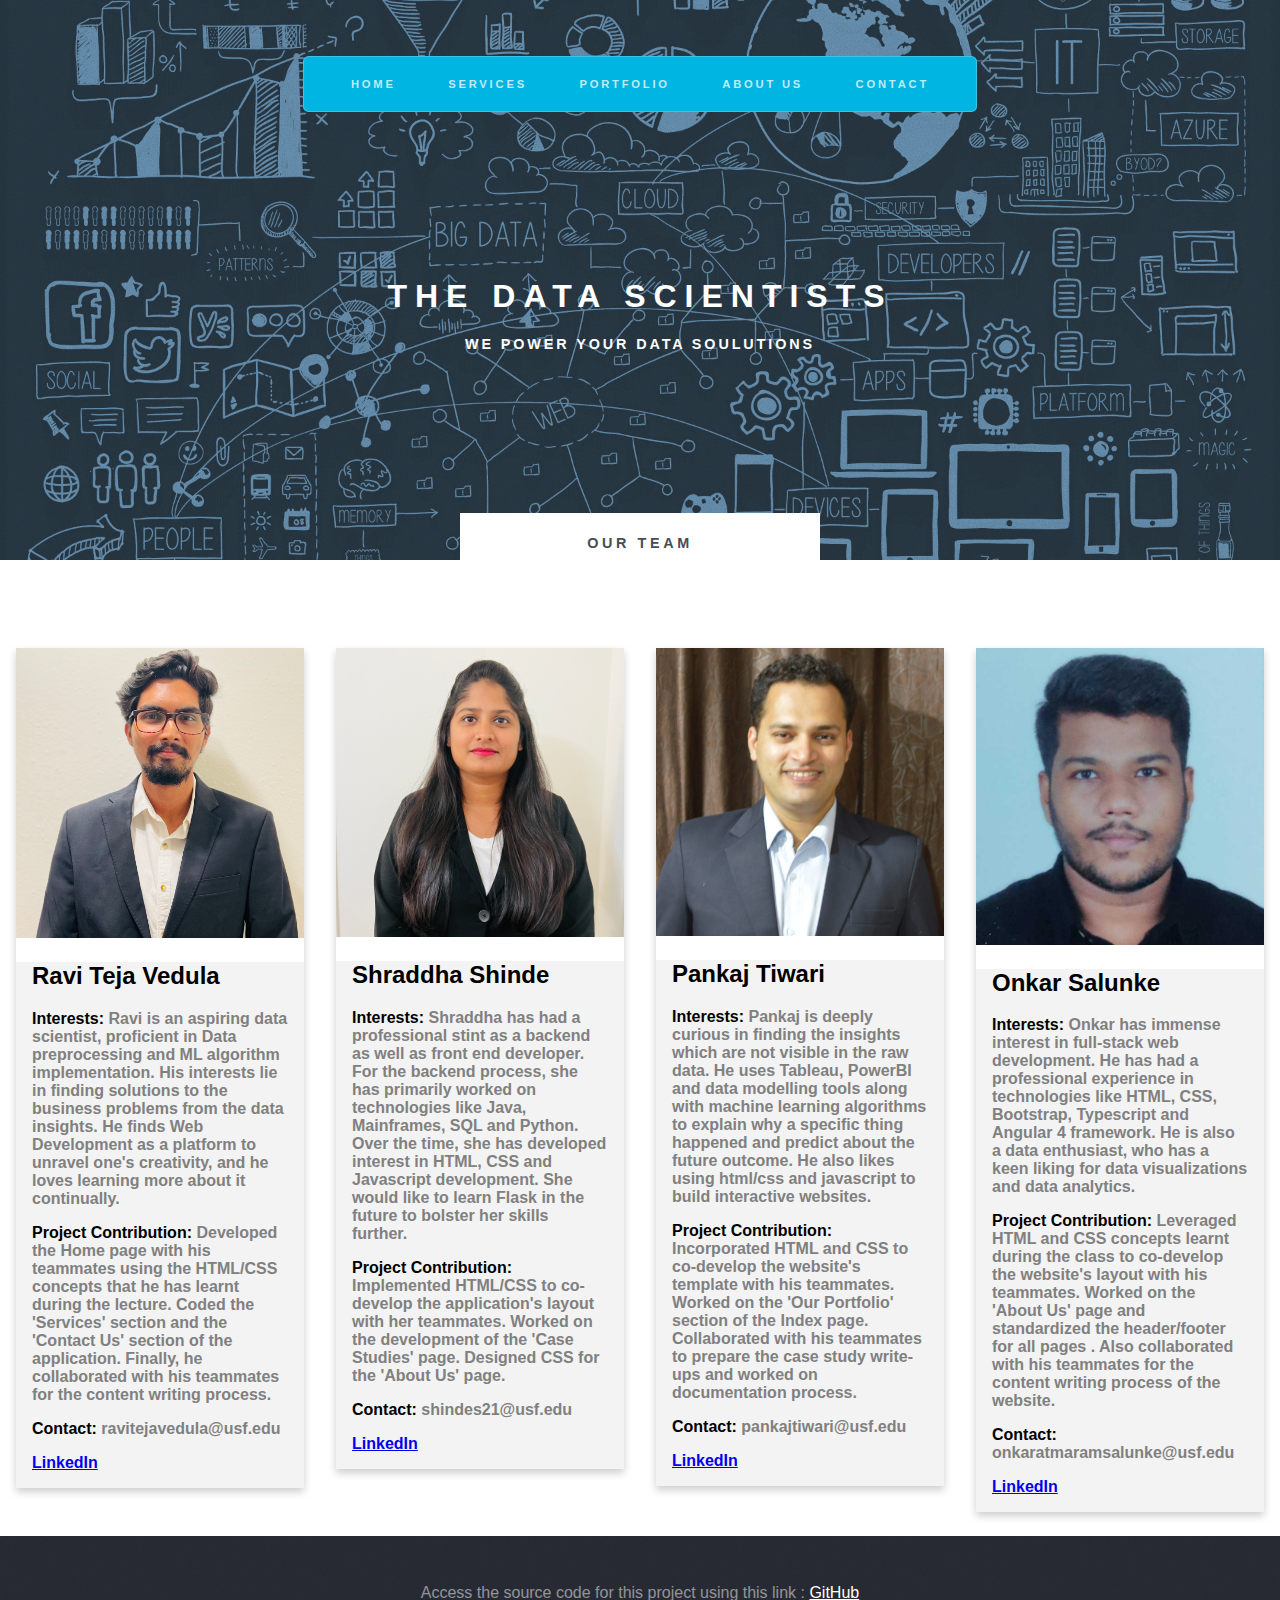
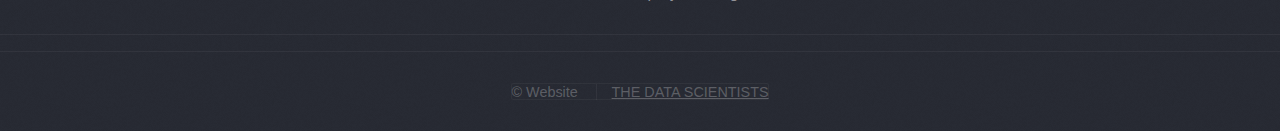
==== Website/aboutus.html @ 98334bdc "Latest Commit" ====
<!DOCTYPE html>
<html>

<head>
  <meta name="viewport" content="width=device-width, initial-scale=1">
  <link rel="stylesheet" href="css/aboutus.css">
</head>

<body>

  <!-- Header -->
  <section id="header" class="wrapper">

    <!-- Logo -->
    <div id="logo">
      <h1>THE DATA SCIENTISTS</h1>
      <p>WE POWER YOUR DATA SOULUTIONS</p>
    </div>

    <!-- Nav -->
    <nav id="nav">
      <ul>
        <li class="current"><a href="index.html">Home</a></li>
        <li><a href="index.html#main">Services</a></li>
        <li><a href="portfolio.html">Portfolio</a></li>
        <li><a href="aboutus.html">About Us</a></li>
        <li><a href="index.html#footer">Contact</a></li>
      </ul>
    </nav>

  </section>

  <div id="main" class="wrapper style2">
    <div class="title">Our Team</div>
  </div>
  
  
  <div class="row">
    <div class="column">
      <div class="card">
        <img src="images/Ravi.jpg" alt="Ravi" style="width:100%">
        <div class="container">
          <h2>Ravi Teja Vedula</h2>
          <p class="title"> <b style="color: black;">Interests:</b> Ravi is an aspiring data scientist, proficient in Data preprocessing and ML algorithm implementation. His interests lie in finding solutions to the business problems from the data insights. He finds Web Development as a platform to unravel one's creativity, and he loves learning more about it continually.</p>
          <p class="title"><b style="color: black;">Project Contribution:</b> Developed the Home page with his teammates using the HTML/CSS concepts that he has learnt during the lecture. Coded the 'Services' section and the 'Contact Us' section of the application. Finally, he collaborated with his teammates for the content writing process.</p>
          <p class="title"><b style="color: black;">Contact:</b> ravitejavedula@usf.edu</p>
          <p class="title"> <a href="https://www.linkedin.com/in/ravi-teja-062655113/">LinkedIn</a></p>
        </div>
      </div>
    </div>

    <div class="column">
      <div class="card">
        <img src="images/shraddha.jpg" alt="Shraddha" style="width:100%">
        <div class="container">
          <h2>Shraddha Shinde</h2>
          <p class="title"> <b style="color: black;">Interests:</b> Shraddha has had a professional stint as a backend as well as front end developer. For the backend process, she has primarily worked on technologies like Java, Mainframes, SQL and Python. Over the time, she has developed interest in HTML, CSS and Javascript development. She would like to learn Flask in the future to bolster her skills further. </p>
          <p class="title"><b style="color: black;">Project Contribution:</b> Implemented HTML/CSS to co-develop the application's layout with her teammates. Worked on the development of the 'Case Studies' page. Designed CSS for the 'About Us' page.</p>
          <p class="title"><b style="color: black;">Contact:</b> shindes21@usf.edu</p>
          <p class="title"> <a href="https://www.linkedin.com/in/shraddha4795/">LinkedIn</a></p>

        </div>
      </div>
    </div>

    <div class="column">
      <div class="card">
        <img src="images/pankaj.jpeg" alt="John" style="width:100%">
        <div class="container">
          <h2>Pankaj Tiwari</h2>
          <p class="title"> <b style="color: black;">Interests:</b> Pankaj is deeply curious in finding the insights which are not visible in the raw data. He uses Tableau, PowerBI and data modelling tools along with machine learning algorithms to explain why a specific thing happened and predict about the future outcome. He also likes using html/css and javascript to build interactive websites. </p>
          <p class="title"><b style="color: black;">Project Contribution:</b> Incorporated HTML and CSS to co-develop the website's template with his teammates. Worked on the 'Our Portfolio' section of the Index page. Collaborated with his teammates to prepare the case study write-ups and worked on documentation process.</p>
          <p class="title"><b style="color: black;">Contact:</b> pankajtiwari@usf.edu</p>
          <p class="title"> <a href="https://www.linkedin.com/in/pkjtiwari/">LinkedIn</a></p>

        </div>
      </div>
    </div>
    <div class="column">
      <div class="card">
        <img src="images/onkarsal.jpg" alt="Onkar" style="width:100%">
        <div class="container">
          <h2>Onkar Salunke</h2>
          <p class="title"> <b style="color: black;">Interests:</b> Onkar has immense interest in full-stack web
            development. He has had a professional experience in technologies like HTML, CSS, Bootstrap, Typescript and
            Angular 4 framework. He is also a data enthusiast, who has a keen liking for data visualizations and data
            analytics. </p>
          <p class="title"><b style="color: black;">Project Contribution:</b> Leveraged HTML and CSS concepts learnt
            during the class to co-develop the website's layout with his teammates. Worked on the 'About Us'
            page and standardized the header/footer for all pages . Also collaborated with his teammates for the content writing process of the
            website.</p>
          <p class="title"><b style="color: black;">Contact:</b> onkaratmaramsalunke@usf.edu</p>
          <p class="title"> <a href="https://www.linkedin.com/in/onkar-salunke-a4aba621b/">LinkedIn</a></p>

        </div>
      </div>
    </div>
  </div>

  <!-- Footer -->
  <section id="footer" class="wrapper">


    <header class="style1">
      <p style="text-align:center ;">
        Access the source code for this project using this link : <a href="https://github.com/Ravi007Teja/DIS_Website">GitHub</a>
      </p>
    </header>

    <div id="copyright">
      <ul>
        <li>&copy; Website</li>
        <li><a href="index.html">THE DATA SCIENTISTS</a></li>
      </ul>
    </div>
    </div>
  </section>

</body>

</html>
---- Website/css/aboutus.css ----
body {
  font-family: Arial, Helvetica, sans-serif;
  margin: 0;
}

html {
  box-sizing: border-box;
}

*, *:before, *:after {
  box-sizing: inherit;
}

.column {
  float: left;
  width: 25%;
  margin-bottom: 16px;
  padding: 0 8px;
}

.card {
  box-shadow: 0 4px 8px 0 rgba(0, 0, 0, 0.2);
  margin: 8px;
}

.about-section {
  padding: 50px;
  text-align: center;
  background-color: #00B5E2;
  color: white;
}

.container {
  padding: 0 16px;
  background-color: #f3f3f3;
}

.container::after, .row::after {
  content: "";
  clear: both;
  display: table;
}

.title {
  color: grey;
  font-weight: bold;
 text-justify: distribute;
}

.button {
  border: none;
  outline: 0;
  display: inline-block;
  padding: 8px;
  background: #00B5E2 url("images/overlay.png");
  color: #fff;
  text-align: center;
  cursor: pointer;
  width: 100%;
}

.button:hover {
  background-color: #555;
}

@media screen and (max-width: 650px) {
  .column {
    width: 100%;
    display: block;
  }
}

/* Header */

#header {
  display: -moz-flex;
  display: -webkit-flex;
  display: -ms-flex;
  display: flex;
  -moz-align-items: center;
  -webkit-align-items: center;
  -ms-align-items: center;
  align-items: center;
  -moz-justify-content: center;
  -webkit-justify-content: center;
  -ms-justify-content: center;
  justify-content: center;
  position: relative;
  height: 35em;
  background: url("../images/banner.jpg") center center;
  background-size: cover;
  padding: 0;
}

#header:before {
  content: '';
  position: absolute;
  top: 0;
  left: 0;
  width: 100%;
  height: 100%;
  background: url("images/overlay.png");
}

.homepage #header {
  height: 35em;
}

/* Nav */

#nav {
  position: absolute;
  display: block;
  top: 2.5em;
  left: 0;
  width: 100%;
  text-align: center;
  
  
}

#nav>ul {
  display: inline-block;
  border-radius: 0.35em;
  box-shadow: inset 0px 0px 1px 1px rgba(255, 255, 255, 0.25);
  padding: 0 1.5em 0 1.5em;
  background-color: #00B5E2;
}

#nav>ul>li {
  display: inline-block;
  text-align: center;
  padding: 0 1.5em 0 1.5em;
  font-weight: bold;

}

#nav>ul>li>ul {
  display: none;
}

#nav>ul>li>a,
#nav>ul>li>span {
  display: block;
  color: #eee;
  color: rgba(255, 255, 255, 0.75);
  text-transform: uppercase;
  text-decoration: none;
  font-size: 0.7em;
  letter-spacing: 0.25em;
  height: 5em;
  line-height: 5em;
  -moz-transition: all .25s ease-in-out;
  -webkit-transition: all .25s ease-in-out;
  -o-transition: all .25s ease-in-out;
  -ms-transition: all .25s ease-in-out;
  transition: all .25s ease-in-out;
  outline: 0;
}

#nav>ul>li:hover>a {
  color: #fff;
}

#nav>ul>li.active>a,
#nav>ul>li.active>span {
  color: #fff;
}

/* Logo */

#logo {
  width: 100%;
  text-align: center;
  position: relative;
  top: 1.5em;
}

#logo h1 {
  font-weight: 900;
  text-transform: uppercase;
  color: #fff;
  font-size: 2em;
  letter-spacing: 0.25em;
}

#logo p {
  color: #fff;
  font-weight: bold;
  /*color: rgba(255, 255, 255, 0.5);*/
  text-transform: uppercase;
  margin: 1.25em 0 0 0;
  display: block;
  letter-spacing: 0.2em;
  font-size: 0.9em;
}

/* Wrapper */

.wrapper {
  position: relative;
  padding: 2em 0 3em 0;
}

.wrapper .title {
  position: absolute;
  top: 0;
  left: 50%;
  text-align: center;
  text-transform: uppercase;
  display: block;
  font-weight: 700;
  letter-spacing: 0.25em;
  font-size: 0.9em;
  width: 25em;
  height: 3.25em;
  top: -3.25em;
  line-height: 3.25em;
  margin-bottom: -3.25em;
  margin-left: -12.5em;
  padding-top: 0.5em;
}



.wrapper.style1 {
  background: #00B5E2 url("images/overlay.png");
  color: #eee;
  color: rgba(255, 255, 255, 0.75);
}

.wrapper.style1 .title {
  background: #00B5E2 url("images/overlay.png");
  color: #fff;
}

.wrapper.style1 h1,
.wrapper.style1 h2,
.wrapper.style1 h3,
.wrapper.style1 h4,
.wrapper.style1 h5,
.wrapper.style1 h6,
.wrapper.style1 strong,
.wrapper.style1 b,
.wrapper.style1 a {
  color: #fff;
}

.wrapper.style2 {
  background: #fff;
}

.wrapper.style2 .title {
  background: #fff;
  color: #484d55;
}

.wrapper.style3 {
  background: #f3f3f3 url("images/overlay.png");
}

.wrapper.style3 .title {
  background: #f3f3f3 url("images/overlay.png");
  color: #484d55;
}

.wrapper.style3 .image {
  border: solid 10px #fff;
}

/* Page Wrapper */

#page-wrapper>section {
  margin-bottom: 0;
}

  /* Nav */

  #page-wrapper {
    -moz-backface-visibility: hidden;
    -webkit-backface-visibility: hidden;
    -ms-backface-visibility: hidden;
    backface-visibility: hidden;
    -moz-transition: -moz-transform 0.5s ease;
    -webkit-transition: -webkit-transform 0.5s ease;
    -ms-transition: -ms-transform 0.5s ease;
    transition: transform 0.5s ease;
    padding-bottom: 1px;
  }

  #titleBar {
    -moz-backface-visibility: hidden;
    -webkit-backface-visibility: hidden;
    -ms-backface-visibility: hidden;
    backface-visibility: hidden;
    -moz-transition: -moz-transform 0.5s ease;
    -webkit-transition: -webkit-transform 0.5s ease;
    -ms-transition: -ms-transform 0.5s ease;
    transition: transform 0.5s ease;
    display: block;
    height: 44px;
    left: 0;
    position: fixed;
    top: 0;
    width: 100%;
    z-index: 10001;
    background: none;
  }

  #titleBar .title {
    display: none;
  }

  #titleBar .toggle {
    text-decoration: none;
    position: absolute;
    top: 0;
    left: 0;
    width: 60px;
    height: 44px;
  }

  #titleBar .toggle:before {
    -moz-osx-font-smoothing: grayscale;
    -webkit-font-smoothing: antialiased;
    display: inline-block;
    font-style: normal;
    font-variant: normal;
    text-rendering: auto;
    line-height: 1;
    text-transform: none !important;
    font-family: 'Font Awesome 5 Free';
    font-weight: 900;
  }

  #titleBar .toggle:before {
    -moz-transition: all .15s ease-in-out;
    -webkit-transition: all .15s ease-in-out;
    -ms-transition: all .15s ease-in-out;
    transition: all .15s ease-in-out;
    text-decoration: none;
    content: '\f0c9';
    font-size: 14px;
    position: absolute;
    top: 6px;
    left: 6px;
    display: block;
    width: 54px;
    height: 38px;
    line-height: 38px;
    text-align: center;
    color: rgba(255, 255, 255, 0.75);
    background-color: rgba(92, 95, 103, 0.5);
    border-radius: 0.25em;
  }

  #titleBar .toggle:active:before {
    background-color: rgba(92, 95, 103, 0.75);
  }

  #navPanel {
    -moz-backface-visibility: hidden;
    -webkit-backface-visibility: hidden;
    -ms-backface-visibility: hidden;
    backface-visibility: hidden;
    -moz-transform: translateX(-275px);
    -webkit-transform: translateX(-275px);
    -ms-transform: translateX(-275px);
    transform: translateX(-275px);
    -moz-transition: -moz-transform 0.5s ease;
    -webkit-transition: -webkit-transform 0.5s ease;
    -ms-transition: -ms-transform 0.5s ease;
    transition: transform 0.5s ease;
    display: block;
    height: 100%;
    left: 0;
    overflow-y: auto;
    position: fixed;
    top: 0;
    width: 275px;
    z-index: 10002;
    background: #242730 url("images/overlay.png");
    box-shadow: inset -3px 0px 4px 0px rgba(0, 0, 0, 0.1);
  }

  #navPanel .link {
    display: block;
    color: rgba(255, 255, 255, 0.5);
    text-transform: uppercase;
    text-decoration: none;
    font-size: 0.85em;
    letter-spacing: 0.15em;
    text-decoration: none;
    height: 44px;
    line-height: 44px;
    border-top: solid 1px rgba(255, 255, 255, 0.05);
    margin: 0 15px 0 15px;
  }

  #navPanel .link:first-child {
    border-top: 0;
  }

  #navPanel .indent-1 {
    display: inline-block;
    width: 1em;
  }

  #navPanel .indent-2 {
    display: inline-block;
    width: 2em;
  }

  #navPanel .indent-3 {
    display: inline-block;
    width: 3em;
  }

  #navPanel .indent-4 {
    display: inline-block;
    width: 4em;
  }

  #navPanel .indent-5 {
    display: inline-block;
    width: 5em;
  }

  #navPanel .depth-0 {
    color: #fff;
  }

  body.navPanel-visible #page-wrapper {
    -moz-transform: translateX(275px);
    -webkit-transform: translateX(275px);
    -ms-transform: translateX(275px);
    transform: translateX(275px);
  }

  body.navPanel-visible #titleBar {
    -moz-transform: translateX(275px);
    -webkit-transform: translateX(275px);
    -ms-transform: translateX(275px);
    transform: translateX(275px);
  }

  body.navPanel-visible #navPanel {
    -moz-transform: translateX(0);
    -webkit-transform: translateX(0);
    -ms-transform: translateX(0);
    transform: translateX(0);
  }


/* Footer */

#footer {
	background: #282b34 url("images/overlay.png");
	color: #eee;
	color: rgba(255, 255, 255, 0.5);
	padding-bottom: 1em;
}

#footer h1,
#footer h2,
#footer h3,
#footer h4,
#footer h5,
#footer h6,
#footer strong,
#footer b,
#footer a {
	color: #fff;
}

#footer hr {
	border-top-color: #333;
	border-top-color: rgba(255, 255, 255, 0.05);
}

#footer form input[type="text"],
#footer form input[type="email"],
#footer form input[type="password"],
#footer form select,
#footer form textarea {
	background: #ccc;
	box-shadow: none;
}

#footer form input[type="text"]:focus,
#footer form input[type="email"]:focus,
#footer form input[type="password"]:focus,
#footer form select:focus,
#footer form textarea:focus {
	background: #fff;
}

#footer input[type="button"],
#footer input[type="submit"],
#footer input[type="reset"],
#footer button,
#footer .button {
	color: #fff;
	box-shadow: inset 0px 0px 2px 0px rgba(255, 255, 255, 0.5);
}

#footer input[type="button"]:hover,
#footer input[type="submit"]:hover,
#footer input[type="reset"]:hover,
#footer button:hover,
#footer .button:hover {
	color: #fff;
	box-shadow: inset 0px 0px 2px 0px rgba(255, 255, 255, 0.65);
}

#footer input[type="button"]:active,
#footer input[type="submit"]:active,
#footer input[type="reset"]:active,
#footer button:active,
#footer .button:active {
	box-shadow: inset 0px 0px 2px 0px rgba(255, 255, 255, 0.75);
}

#footer input[type="button"].style2:active,
#footer input[type="submit"].style2:active,
#footer input[type="reset"].style2:active,
#footer button.style2:active,
#footer .button.style2:active {
	box-shadow: inset 0px 0px 2px 0px rgba(255, 255, 255, 0.75);
}

#footer .title {
	background: #282b34 url("images/overlay.png");
	color: #eee;
}

#footer header.style1 {
	padding-bottom: 1em;
	margin-bottom: 1em;
	border-bottom: solid 1px rgba(255, 255, 255, 0.05);
}

#footer header.style1 h2 {
	color: #fff;
}

#footer header.style1 .p {
	color: inherit;
}

#footer .feature-list {
	max-width: 100%;
}

#footer .feature-list section {
	border-top-color: rgba(255, 255, 255, 0.05);
}

#footer .feature-list h3:before {
	background: #3d4249 url("images/overlay.png");
}

/* Copyright */

#copyright {
	text-align: center;
	padding-top: 1em;
	margin-top: 1em;
	border-top: solid 1px rgba(255, 255, 255, 0.05);
}

#copyright ul {
	display: inline-block;
	border-radius: 0.15em;
	box-shadow: inset 0px 0px 1px 1px rgba(255, 255, 255, 0.05);
	color: #aaa;
	color: rgba(255, 255, 255, 0.25);
	padding: 0.05em;
	font-size: 0.9em;
}

#copyright ul li {
	display: inline-block;
	margin-left: 1em;
	padding-left: 1em;
	border-left: solid 1px #333;
	border-left-color: rgba(255, 255, 255, 0.05);
}

#copyright ul li:first-child {
	border-left: 0;
	margin-left: 0;
	padding-left: 0;
}

#copyright a {
	color: inherit;
}

#copyright a:hover {
	color: #fff;
}
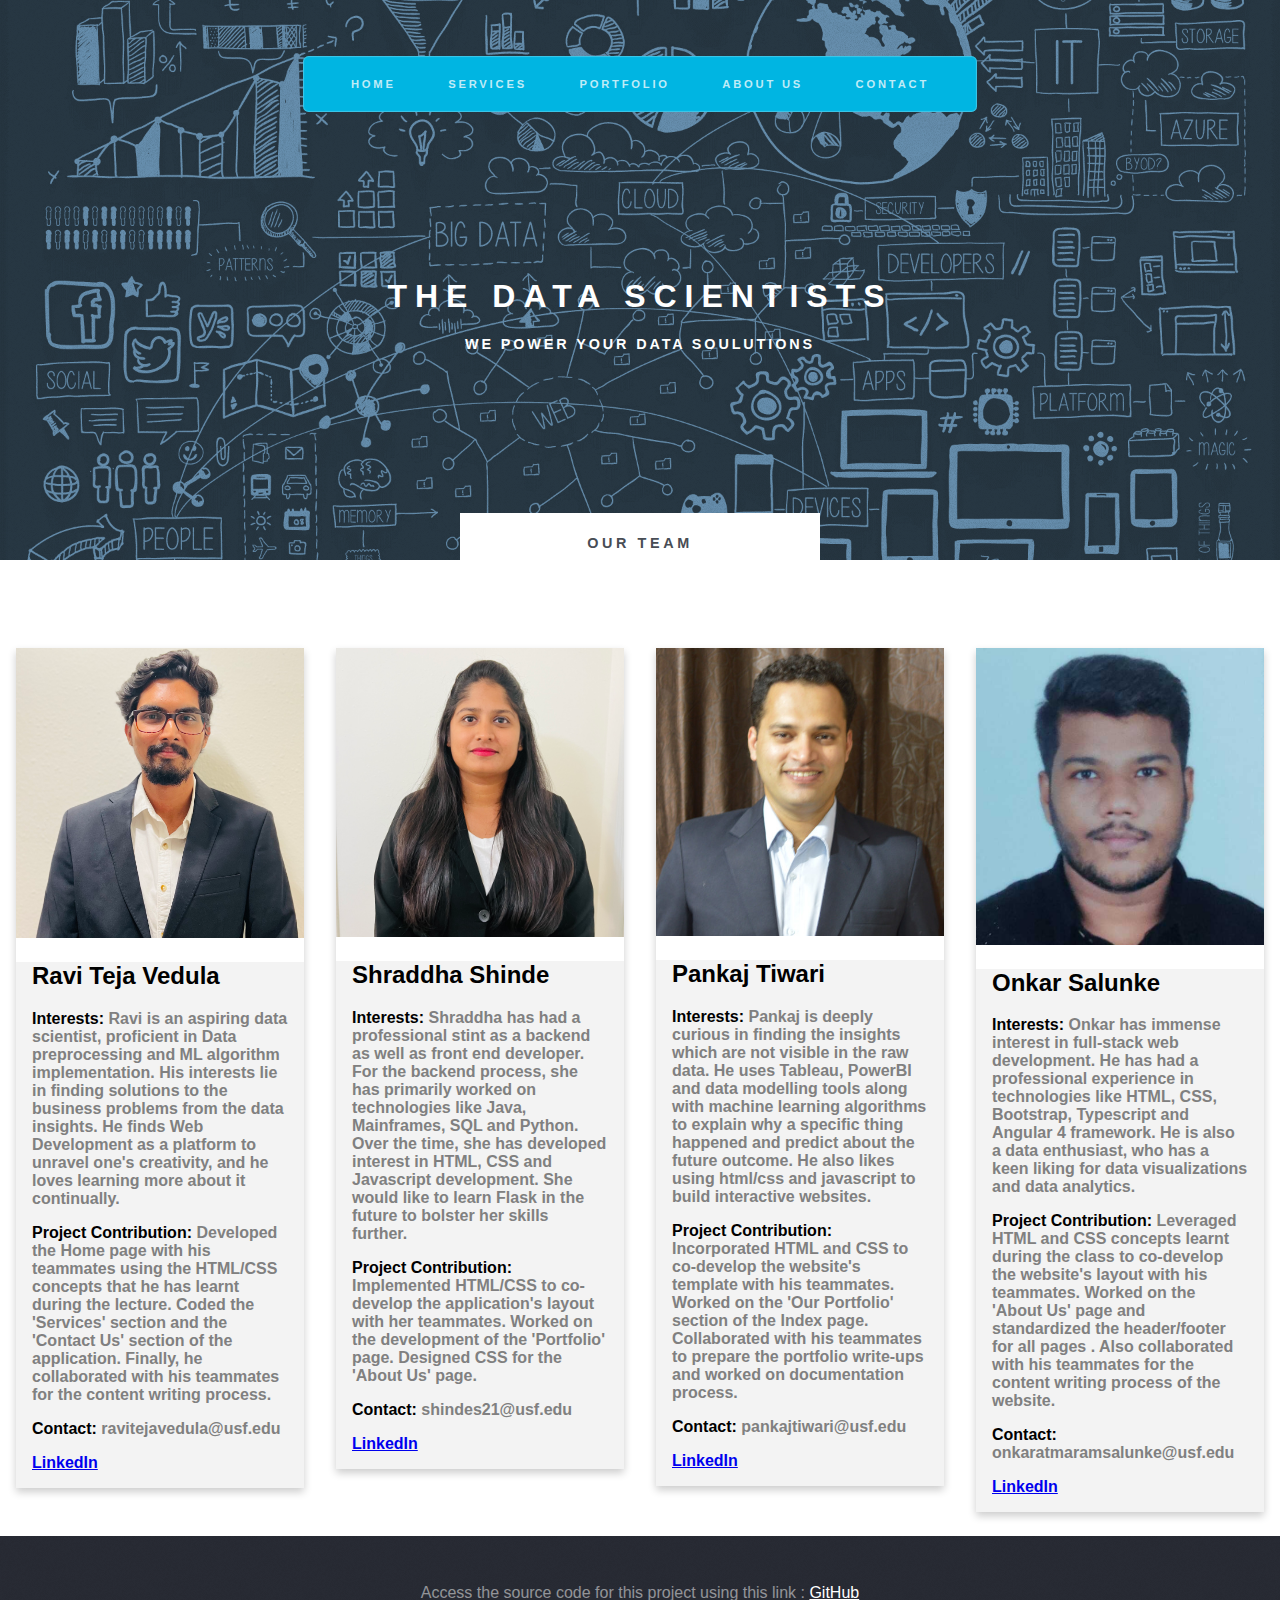
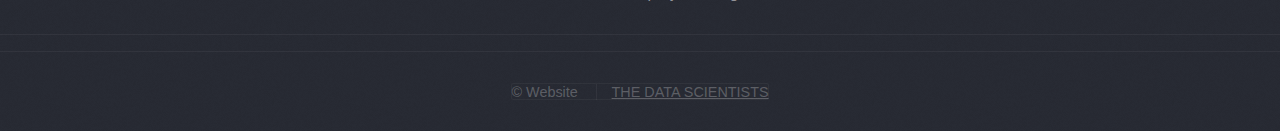
==== commit a4f5d049: "About Us changes" ====
--- a/Website/aboutus.html
+++ b/Website/aboutus.html
@@ -55,7 +55,7 @@
         <div class="container">
           <h2>Shraddha Shinde</h2>
           <p class="title"> <b style="color: black;">Interests:</b> Shraddha has had a professional stint as a backend as well as front end developer. For the backend process, she has primarily worked on technologies like Java, Mainframes, SQL and Python. Over the time, she has developed interest in HTML, CSS and Javascript development. She would like to learn Flask in the future to bolster her skills further. </p>
-          <p class="title"><b style="color: black;">Project Contribution:</b> Implemented HTML/CSS to co-develop the application's layout with her teammates. Worked on the development of the 'Case Studies' page. Designed CSS for the 'About Us' page.</p>
+          <p class="title"><b style="color: black;">Project Contribution:</b> Implemented HTML/CSS to co-develop the application's layout with her teammates. Worked on the development of the 'Portfolio' page. Designed CSS for the 'About Us' page.</p>
           <p class="title"><b style="color: black;">Contact:</b> shindes21@usf.edu</p>
           <p class="title"> <a href="https://www.linkedin.com/in/shraddha4795/">LinkedIn</a></p>
 
@@ -69,7 +69,7 @@
         <div class="container">
           <h2>Pankaj Tiwari</h2>
           <p class="title"> <b style="color: black;">Interests:</b> Pankaj is deeply curious in finding the insights which are not visible in the raw data. He uses Tableau, PowerBI and data modelling tools along with machine learning algorithms to explain why a specific thing happened and predict about the future outcome. He also likes using html/css and javascript to build interactive websites. </p>
-          <p class="title"><b style="color: black;">Project Contribution:</b> Incorporated HTML and CSS to co-develop the website's template with his teammates. Worked on the 'Our Portfolio' section of the Index page. Collaborated with his teammates to prepare the case study write-ups and worked on documentation process.</p>
+          <p class="title"><b style="color: black;">Project Contribution:</b> Incorporated HTML and CSS to co-develop the website's template with his teammates. Worked on the 'Our Portfolio' section of the Index page. Collaborated with his teammates to prepare the portfolio write-ups and worked on documentation process.</p>
           <p class="title"><b style="color: black;">Contact:</b> pankajtiwari@usf.edu</p>
           <p class="title"> <a href="https://www.linkedin.com/in/pkjtiwari/">LinkedIn</a></p>
 
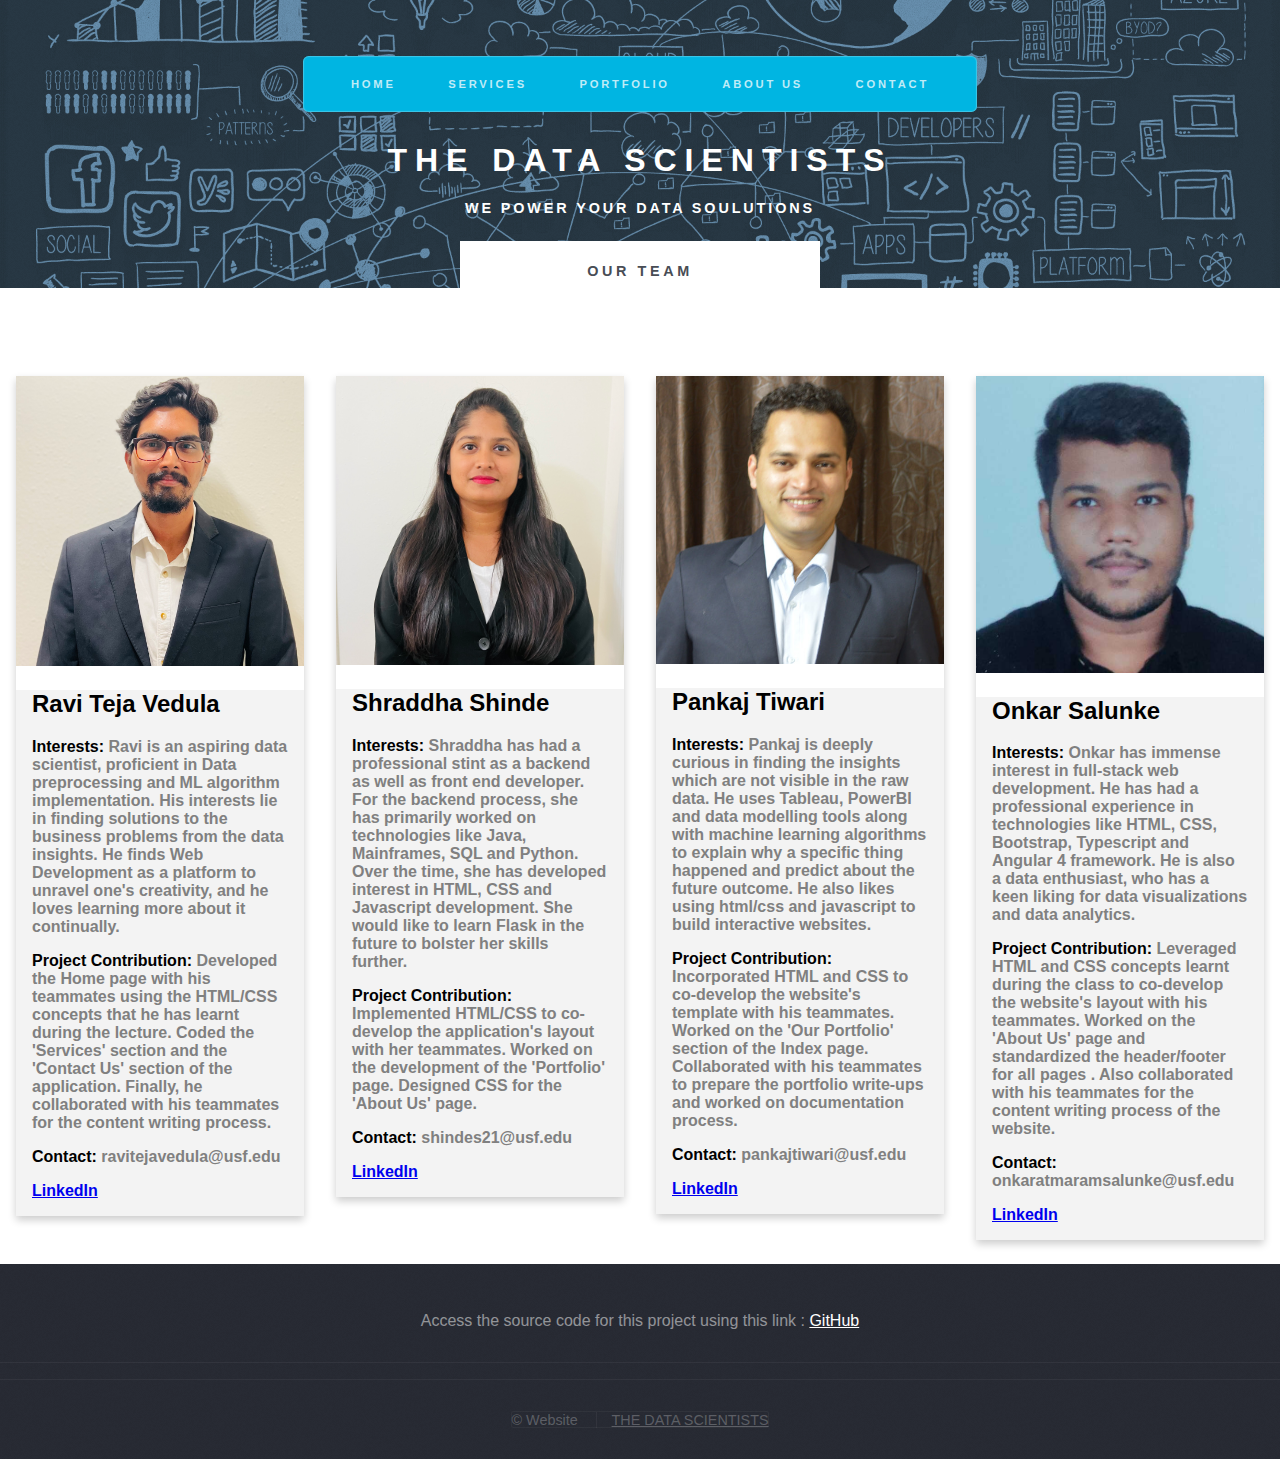
==== commit 1c4fdc80: "Assignment 2 commit" ====
--- a/Website/aboutus.html
+++ b/Website/aboutus.html
@@ -115,7 +115,7 @@
     </div>
     </div>
   </section>
-
+  <script src="js/button.js"></script>
 </body>
 
 </html>--- a/Website/css/aboutus.css
+++ b/Website/css/aboutus.css
@@ -87,7 +87,7 @@
   -ms-justify-content: center;
   justify-content: center;
   position: relative;
-  height: 35em;
+  height: 18em;
   background: url("../images/banner.jpg") center center;
   background-size: cover;
   padding: 0;
@@ -116,7 +116,7 @@
   left: 0;
   width: 100%;
   text-align: center;
-  
+  margin-bottom: 2em;
   
 }
 
@@ -608,3 +608,5 @@
 
 
 
+
+
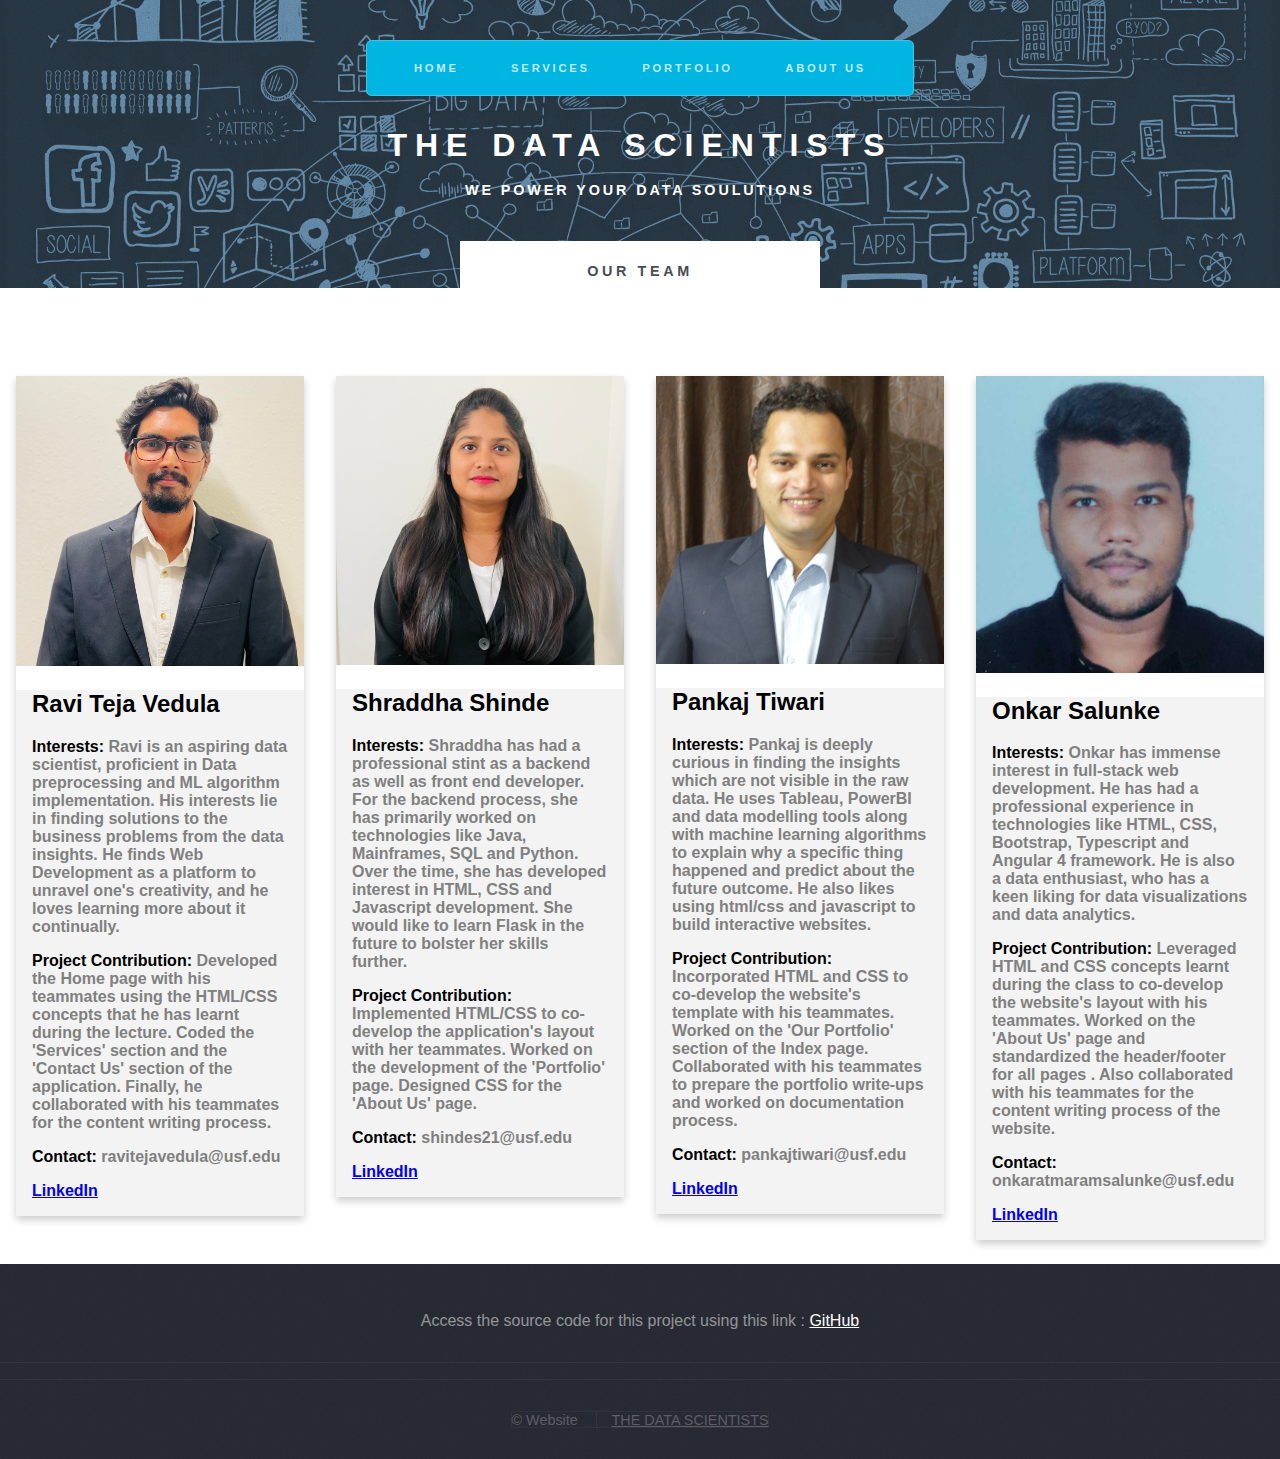
==== commit 6a72dac7: "Website" ====
--- a/Website/aboutus.html
+++ b/Website/aboutus.html
@@ -13,18 +13,18 @@
 
     <!-- Logo -->
     <div id="logo">
-      <h1>THE DATA SCIENTISTS</h1>
+      <h1 style="margin-top: 0px;margin-bottom: 0px;">THE DATA SCIENTISTS</h1>
       <p>WE POWER YOUR DATA SOULUTIONS</p>
     </div>
 
     <!-- Nav -->
     <nav id="nav">
-      <ul>
+      <ul style="margin-top: 0px;">
         <li class="current"><a href="index.html">Home</a></li>
-        <li><a href="index.html#main">Services</a></li>
+        <li><a href="services.html">Services</a></li>
         <li><a href="portfolio.html">Portfolio</a></li>
         <li><a href="aboutus.html">About Us</a></li>
-        <li><a href="index.html#footer">Contact</a></li>
+        
       </ul>
     </nav>
 
--- a/Website/css/aboutus.css
+++ b/Website/css/aboutus.css
@@ -107,6 +107,35 @@
   height: 35em;
 }
 
+/* Logo */
+
+#logo {
+	width: 100%;
+	text-align: center;
+	position: relative;
+	top: 1.5em;
+  margin-bottom: 0.67em;
+}
+
+#logo h1 {
+	font-weight: 900;
+	text-transform: uppercase;
+	color: #fff;
+	font-size: 2em;
+	letter-spacing: 0.25em;
+}
+
+#logo p {
+	color: #fff;
+	font-weight: bold;
+	text-transform: uppercase;
+	margin: 1.25em 0 0 0;
+	display: block;
+	letter-spacing: 0.2em;
+	font-size: 0.9em;
+}
+
+
 /* Nav */
 
 #nav {
@@ -151,10 +180,6 @@
   letter-spacing: 0.25em;
   height: 5em;
   line-height: 5em;
-  -moz-transition: all .25s ease-in-out;
-  -webkit-transition: all .25s ease-in-out;
-  -o-transition: all .25s ease-in-out;
-  -ms-transition: all .25s ease-in-out;
   transition: all .25s ease-in-out;
   outline: 0;
 }
@@ -168,33 +193,8 @@
   color: #fff;
 }
 
-/* Logo */
-
-#logo {
-  width: 100%;
-  text-align: center;
-  position: relative;
-  top: 1.5em;
-}
-
-#logo h1 {
-  font-weight: 900;
-  text-transform: uppercase;
-  color: #fff;
-  font-size: 2em;
-  letter-spacing: 0.25em;
-}
-
-#logo p {
-  color: #fff;
-  font-weight: bold;
-  /*color: rgba(255, 255, 255, 0.5);*/
-  text-transform: uppercase;
-  margin: 1.25em 0 0 0;
-  display: block;
-  letter-spacing: 0.2em;
-  font-size: 0.9em;
-}
+
+
 
 /* Wrapper */
 
@@ -275,9 +275,9 @@
   margin-bottom: 0;
 }
 
-  /* Nav */
-
-  #page-wrapper {
+  
+
+  /* #page-wrapper {
     -moz-backface-visibility: hidden;
     -webkit-backface-visibility: hidden;
     -ms-backface-visibility: hidden;
@@ -450,7 +450,7 @@
     -webkit-transform: translateX(0);
     -ms-transform: translateX(0);
     transform: translateX(0);
-  }
+  } */
 
 
 /* Footer */
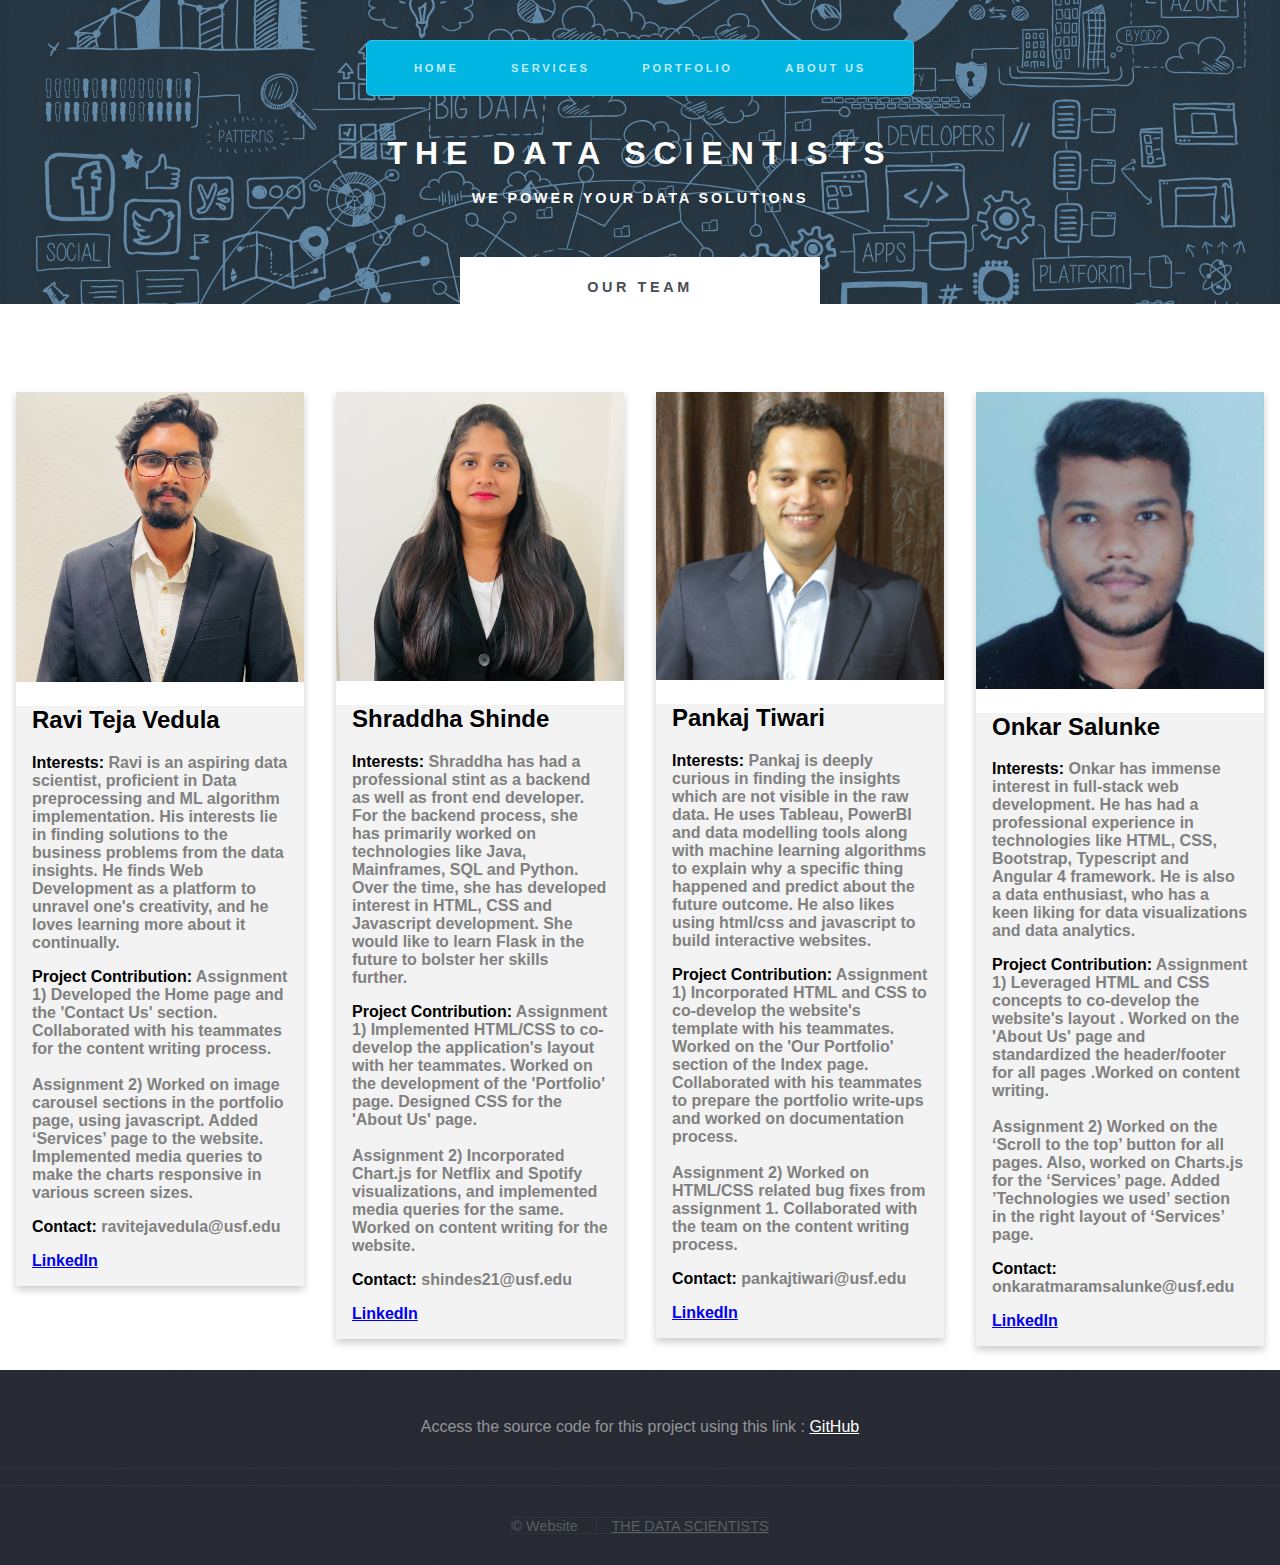
==== commit 401ba343: "Final commit" ====
--- a/Website/aboutus.html
+++ b/Website/aboutus.html
@@ -14,7 +14,7 @@
     <!-- Logo -->
     <div id="logo">
       <h1 style="margin-top: 0px;margin-bottom: 0px;">THE DATA SCIENTISTS</h1>
-      <p>WE POWER YOUR DATA SOULUTIONS</p>
+      <p>WE POWER YOUR DATA SOLUTIONS</p>
     </div>
 
     <!-- Nav -->
@@ -42,7 +42,11 @@
         <div class="container">
           <h2>Ravi Teja Vedula</h2>
           <p class="title"> <b style="color: black;">Interests:</b> Ravi is an aspiring data scientist, proficient in Data preprocessing and ML algorithm implementation. His interests lie in finding solutions to the business problems from the data insights. He finds Web Development as a platform to unravel one's creativity, and he loves learning more about it continually.</p>
-          <p class="title"><b style="color: black;">Project Contribution:</b> Developed the Home page with his teammates using the HTML/CSS concepts that he has learnt during the lecture. Coded the 'Services' section and the 'Contact Us' section of the application. Finally, he collaborated with his teammates for the content writing process.</p>
+          <p class="title"><b style="color: black;">Project Contribution:</b> Assignment 1) Developed the Home page and the 'Contact Us' section. Collaborated with his teammates for the content writing process.
+            <br><br>
+            
+            Assignment 2) Worked on image carousel sections in the portfolio page, using javascript. Added ‘Services’ page to the website. Implemented media queries to make the charts responsive in various screen sizes.
+            </p>
           <p class="title"><b style="color: black;">Contact:</b> ravitejavedula@usf.edu</p>
           <p class="title"> <a href="https://www.linkedin.com/in/ravi-teja-062655113/">LinkedIn</a></p>
         </div>
@@ -55,7 +59,9 @@
         <div class="container">
           <h2>Shraddha Shinde</h2>
           <p class="title"> <b style="color: black;">Interests:</b> Shraddha has had a professional stint as a backend as well as front end developer. For the backend process, she has primarily worked on technologies like Java, Mainframes, SQL and Python. Over the time, she has developed interest in HTML, CSS and Javascript development. She would like to learn Flask in the future to bolster her skills further. </p>
-          <p class="title"><b style="color: black;">Project Contribution:</b> Implemented HTML/CSS to co-develop the application's layout with her teammates. Worked on the development of the 'Portfolio' page. Designed CSS for the 'About Us' page.</p>
+          <p class="title"><b style="color: black;">Project Contribution:</b> Assignment 1) Implemented HTML/CSS to co-develop the application's layout with her teammates. Worked on the development of the 'Portfolio' page. Designed CSS for the 'About Us' page.
+            <br><br>
+            Assignment 2) Incorporated Chart.js for Netflix and Spotify visualizations, and implemented media queries for the same. Worked on content writing for the website.</p>
           <p class="title"><b style="color: black;">Contact:</b> shindes21@usf.edu</p>
           <p class="title"> <a href="https://www.linkedin.com/in/shraddha4795/">LinkedIn</a></p>
 
@@ -65,11 +71,16 @@
 
     <div class="column">
       <div class="card">
-        <img src="images/pankaj.jpeg" alt="John" style="width:100%">
+        <img src="images/pankaj.jpeg" alt="Pankaj" style="width:100%">
         <div class="container">
           <h2>Pankaj Tiwari</h2>
           <p class="title"> <b style="color: black;">Interests:</b> Pankaj is deeply curious in finding the insights which are not visible in the raw data. He uses Tableau, PowerBI and data modelling tools along with machine learning algorithms to explain why a specific thing happened and predict about the future outcome. He also likes using html/css and javascript to build interactive websites. </p>
-          <p class="title"><b style="color: black;">Project Contribution:</b> Incorporated HTML and CSS to co-develop the website's template with his teammates. Worked on the 'Our Portfolio' section of the Index page. Collaborated with his teammates to prepare the portfolio write-ups and worked on documentation process.</p>
+          <p class="title"><b style="color: black;">Project Contribution:</b> Assignment 1) Incorporated HTML and CSS to co-develop the website's template with his teammates. Worked on the 'Our Portfolio' section of the Index page. Collaborated with his teammates to prepare the portfolio write-ups and worked on documentation process.
+
+            <br><br>
+            
+            Assignment 2) Worked on HTML/CSS related bug fixes from assignment 1. Collaborated with the team on the content writing process.
+            </p>
           <p class="title"><b style="color: black;">Contact:</b> pankajtiwari@usf.edu</p>
           <p class="title"> <a href="https://www.linkedin.com/in/pkjtiwari/">LinkedIn</a></p>
 
@@ -85,10 +96,11 @@
             development. He has had a professional experience in technologies like HTML, CSS, Bootstrap, Typescript and
             Angular 4 framework. He is also a data enthusiast, who has a keen liking for data visualizations and data
             analytics. </p>
-          <p class="title"><b style="color: black;">Project Contribution:</b> Leveraged HTML and CSS concepts learnt
-            during the class to co-develop the website's layout with his teammates. Worked on the 'About Us'
-            page and standardized the header/footer for all pages . Also collaborated with his teammates for the content writing process of the
-            website.</p>
+          <p class="title"><b style="color: black;">Project Contribution:</b> Assignment 1) Leveraged HTML and CSS concepts  to co-develop the website's layout . Worked on the 'About Us' page and standardized the header/footer for all pages .Worked on content writing.
+            <br><br>
+            
+            Assignment 2) Worked on the ‘Scroll to the top’ button for all pages. Also, worked on Charts.js for the ‘Services’ page. Added ’Technologies we used’ section in the right layout of ‘Services’ page.
+            </p>
           <p class="title"><b style="color: black;">Contact:</b> onkaratmaramsalunke@usf.edu</p>
           <p class="title"> <a href="https://www.linkedin.com/in/onkar-salunke-a4aba621b/">LinkedIn</a></p>
 
--- a/Website/css/aboutus.css
+++ b/Website/css/aboutus.css
@@ -6,6 +6,7 @@
 
 html {
   box-sizing: border-box;
+  scroll-behavior: smooth;
 }
 
 *, *:before, *:after {
@@ -22,6 +23,7 @@
 .card {
   box-shadow: 0 4px 8px 0 rgba(0, 0, 0, 0.2);
   margin: 8px;
+  
 }
 
 .about-section {
@@ -39,7 +41,7 @@
 .container::after, .row::after {
   content: "";
   clear: both;
-  display: table;
+  display:table;
 }
 
 .title {
@@ -87,7 +89,7 @@
   -ms-justify-content: center;
   justify-content: center;
   position: relative;
-  height: 18em;
+  height: 19em;
   background: url("../images/banner.jpg") center center;
   background-size: cover;
   padding: 0;
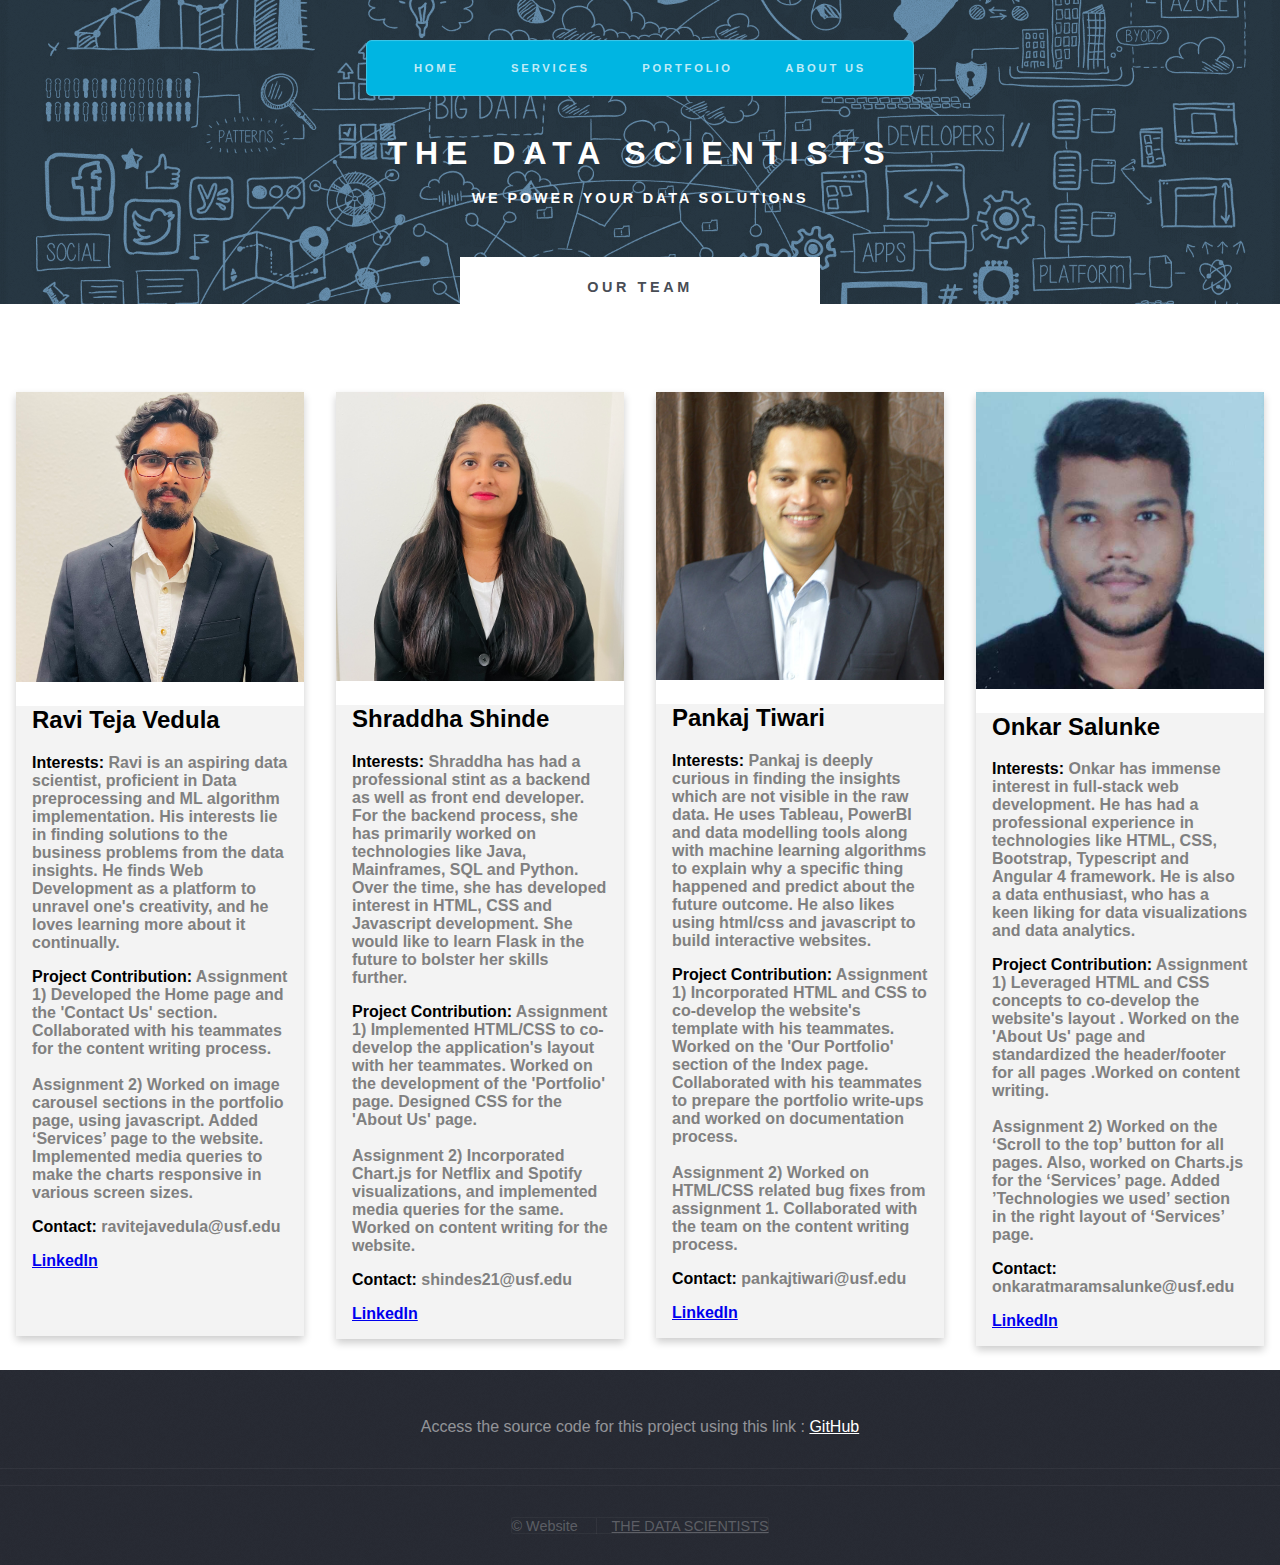
==== commit 60322cd4: "css for aboutus modified" ====
--- a/Website/aboutus.html
+++ b/Website/aboutus.html
@@ -1,133 +1,133 @@
-<!DOCTYPE html>
-<html>
-
-<head>
-  <meta name="viewport" content="width=device-width, initial-scale=1">
-  <link rel="stylesheet" href="css/aboutus.css">
-</head>
-
-<body>
-
-  <!-- Header -->
-  <section id="header" class="wrapper">
-
-    <!-- Logo -->
-    <div id="logo">
-      <h1 style="margin-top: 0px;margin-bottom: 0px;">THE DATA SCIENTISTS</h1>
-      <p>WE POWER YOUR DATA SOLUTIONS</p>
-    </div>
-
-    <!-- Nav -->
-    <nav id="nav">
-      <ul style="margin-top: 0px;">
-        <li class="current"><a href="index.html">Home</a></li>
-        <li><a href="services.html">Services</a></li>
-        <li><a href="portfolio.html">Portfolio</a></li>
-        <li><a href="aboutus.html">About Us</a></li>
-        
-      </ul>
-    </nav>
-
-  </section>
-
-  <div id="main" class="wrapper style2">
-    <div class="title">Our Team</div>
-  </div>
-  
-  
-  <div class="row">
-    <div class="column">
-      <div class="card">
-        <img src="images/Ravi.jpg" alt="Ravi" style="width:100%">
-        <div class="container">
-          <h2>Ravi Teja Vedula</h2>
-          <p class="title"> <b style="color: black;">Interests:</b> Ravi is an aspiring data scientist, proficient in Data preprocessing and ML algorithm implementation. His interests lie in finding solutions to the business problems from the data insights. He finds Web Development as a platform to unravel one's creativity, and he loves learning more about it continually.</p>
-          <p class="title"><b style="color: black;">Project Contribution:</b> Assignment 1) Developed the Home page and the 'Contact Us' section. Collaborated with his teammates for the content writing process.
-            <br><br>
-            
-            Assignment 2) Worked on image carousel sections in the portfolio page, using javascript. Added ‘Services’ page to the website. Implemented media queries to make the charts responsive in various screen sizes.
-            </p>
-          <p class="title"><b style="color: black;">Contact:</b> ravitejavedula@usf.edu</p>
-          <p class="title"> <a href="https://www.linkedin.com/in/ravi-teja-062655113/">LinkedIn</a></p>
-        </div>
-      </div>
-    </div>
-
-    <div class="column">
-      <div class="card">
-        <img src="images/shraddha.jpg" alt="Shraddha" style="width:100%">
-        <div class="container">
-          <h2>Shraddha Shinde</h2>
-          <p class="title"> <b style="color: black;">Interests:</b> Shraddha has had a professional stint as a backend as well as front end developer. For the backend process, she has primarily worked on technologies like Java, Mainframes, SQL and Python. Over the time, she has developed interest in HTML, CSS and Javascript development. She would like to learn Flask in the future to bolster her skills further. </p>
-          <p class="title"><b style="color: black;">Project Contribution:</b> Assignment 1) Implemented HTML/CSS to co-develop the application's layout with her teammates. Worked on the development of the 'Portfolio' page. Designed CSS for the 'About Us' page.
-            <br><br>
-            Assignment 2) Incorporated Chart.js for Netflix and Spotify visualizations, and implemented media queries for the same. Worked on content writing for the website.</p>
-          <p class="title"><b style="color: black;">Contact:</b> shindes21@usf.edu</p>
-          <p class="title"> <a href="https://www.linkedin.com/in/shraddha4795/">LinkedIn</a></p>
-
-        </div>
-      </div>
-    </div>
-
-    <div class="column">
-      <div class="card">
-        <img src="images/pankaj.jpeg" alt="Pankaj" style="width:100%">
-        <div class="container">
-          <h2>Pankaj Tiwari</h2>
-          <p class="title"> <b style="color: black;">Interests:</b> Pankaj is deeply curious in finding the insights which are not visible in the raw data. He uses Tableau, PowerBI and data modelling tools along with machine learning algorithms to explain why a specific thing happened and predict about the future outcome. He also likes using html/css and javascript to build interactive websites. </p>
-          <p class="title"><b style="color: black;">Project Contribution:</b> Assignment 1) Incorporated HTML and CSS to co-develop the website's template with his teammates. Worked on the 'Our Portfolio' section of the Index page. Collaborated with his teammates to prepare the portfolio write-ups and worked on documentation process.
-
-            <br><br>
-            
-            Assignment 2) Worked on HTML/CSS related bug fixes from assignment 1. Collaborated with the team on the content writing process.
-            </p>
-          <p class="title"><b style="color: black;">Contact:</b> pankajtiwari@usf.edu</p>
-          <p class="title"> <a href="https://www.linkedin.com/in/pkjtiwari/">LinkedIn</a></p>
-
-        </div>
-      </div>
-    </div>
-    <div class="column">
-      <div class="card">
-        <img src="images/onkarsal.jpg" alt="Onkar" style="width:100%">
-        <div class="container">
-          <h2>Onkar Salunke</h2>
-          <p class="title"> <b style="color: black;">Interests:</b> Onkar has immense interest in full-stack web
-            development. He has had a professional experience in technologies like HTML, CSS, Bootstrap, Typescript and
-            Angular 4 framework. He is also a data enthusiast, who has a keen liking for data visualizations and data
-            analytics. </p>
-          <p class="title"><b style="color: black;">Project Contribution:</b> Assignment 1) Leveraged HTML and CSS concepts  to co-develop the website's layout . Worked on the 'About Us' page and standardized the header/footer for all pages .Worked on content writing.
-            <br><br>
-            
-            Assignment 2) Worked on the ‘Scroll to the top’ button for all pages. Also, worked on Charts.js for the ‘Services’ page. Added ’Technologies we used’ section in the right layout of ‘Services’ page.
-            </p>
-          <p class="title"><b style="color: black;">Contact:</b> onkaratmaramsalunke@usf.edu</p>
-          <p class="title"> <a href="https://www.linkedin.com/in/onkar-salunke-a4aba621b/">LinkedIn</a></p>
-
-        </div>
-      </div>
-    </div>
-  </div>
-
-  <!-- Footer -->
-  <section id="footer" class="wrapper">
-
-
-    <header class="style1">
-      <p style="text-align:center ;">
-        Access the source code for this project using this link : <a href="https://github.com/Ravi007Teja/DIS_Website">GitHub</a>
-      </p>
-    </header>
-
-    <div id="copyright">
-      <ul>
-        <li>&copy; Website</li>
-        <li><a href="index.html">THE DATA SCIENTISTS</a></li>
-      </ul>
-    </div>
-    </div>
-  </section>
-  <script src="js/button.js"></script>
-</body>
-
+<!DOCTYPE html>
+<html>
+
+<head>
+  <meta name="viewport" content="width=device-width, initial-scale=1">
+  <link rel="stylesheet" href="css/aboutus.css">
+</head>
+
+<body>
+
+  <!-- Header -->
+  <section id="header" class="wrapper">
+
+    <!-- Logo -->
+    <div id="logo">
+      <h1 style="margin-top: 0px;margin-bottom: 0px;">THE DATA SCIENTISTS</h1>
+      <p>WE POWER YOUR DATA SOLUTIONS</p>
+    </div>
+
+    <!-- Nav -->
+    <nav id="nav">
+      <ul style="margin-top: 0px;">
+        <li class="current"><a href="index.html">Home</a></li>
+        <li><a href="services.html">Services</a></li>
+        <li><a href="portfolio.html">Portfolio</a></li>
+        <li><a href="aboutus.html">About Us</a></li>
+        
+      </ul>
+    </nav>
+
+  </section>
+
+  <div id="main" class="wrapper style2">
+    <div class="title">Our Team</div>
+  </div>
+  
+  
+  <div class="row">
+    <div class="column">
+      <div class="card">
+        <img src="images/Ravi.jpg" alt="Ravi" style="width:100%">
+        <div class="container">
+          <h2>Ravi Teja Vedula</h2>
+          <p class="title"> <b style="color: black;">Interests:</b> Ravi is an aspiring data scientist, proficient in Data preprocessing and ML algorithm implementation. His interests lie in finding solutions to the business problems from the data insights. He finds Web Development as a platform to unravel one's creativity, and he loves learning more about it continually.</p>
+          <p class="title"><b style="color: black;">Project Contribution:</b> Assignment 1) Developed the Home page and the 'Contact Us' section. Collaborated with his teammates for the content writing process.
+            <br><br>
+            
+            Assignment 2) Worked on image carousel sections in the portfolio page, using javascript. Added ‘Services’ page to the website. Implemented media queries to make the charts responsive in various screen sizes.
+            </p>
+          <p class="title"><b style="color: black;">Contact:</b> ravitejavedula@usf.edu</p>
+          <p class="title"> <a href="https://www.linkedin.com/in/ravi-teja-062655113/">LinkedIn</a></p>
+        </div>
+      </div>
+    </div>
+
+    <div class="column">
+      <div class="card">
+        <img src="images/shraddha.jpg" alt="Shraddha" style="width:100%">
+        <div class="container">
+          <h2>Shraddha Shinde</h2>
+          <p class="title"> <b style="color: black;">Interests:</b> Shraddha has had a professional stint as a backend as well as front end developer. For the backend process, she has primarily worked on technologies like Java, Mainframes, SQL and Python. Over the time, she has developed interest in HTML, CSS and Javascript development. She would like to learn Flask in the future to bolster her skills further. </p>
+          <p class="title"><b style="color: black;">Project Contribution:</b> Assignment 1) Implemented HTML/CSS to co-develop the application's layout with her teammates. Worked on the development of the 'Portfolio' page. Designed CSS for the 'About Us' page.
+            <br><br>
+            Assignment 2) Incorporated Chart.js for Netflix and Spotify visualizations, and implemented media queries for the same. Worked on content writing for the website.</p>
+          <p class="title"><b style="color: black;">Contact:</b> shindes21@usf.edu</p>
+          <p class="title"> <a href="https://www.linkedin.com/in/shraddha4795/">LinkedIn</a></p>
+
+        </div>
+      </div>
+    </div>
+
+    <div class="column">
+      <div class="card">
+        <img src="images/pankaj.jpeg" alt="Pankaj" style="width:100%">
+        <div class="container">
+          <h2>Pankaj Tiwari</h2>
+          <p class="title"> <b style="color: black;">Interests:</b> Pankaj is deeply curious in finding the insights which are not visible in the raw data. He uses Tableau, PowerBI and data modelling tools along with machine learning algorithms to explain why a specific thing happened and predict about the future outcome. He also likes using html/css and javascript to build interactive websites. </p>
+          <p class="title"><b style="color: black;">Project Contribution:</b> Assignment 1) Incorporated HTML and CSS to co-develop the website's template with his teammates. Worked on the 'Our Portfolio' section of the Index page. Collaborated with his teammates to prepare the portfolio write-ups and worked on documentation process.
+
+            <br><br>
+            
+            Assignment 2) Worked on HTML/CSS related bug fixes from assignment 1. Collaborated with the team on the content writing process.
+            </p>
+          <p class="title"><b style="color: black;">Contact:</b> pankajtiwari@usf.edu</p>
+          <p class="title"> <a href="https://www.linkedin.com/in/pkjtiwari/">LinkedIn</a></p>
+
+        </div>
+      </div>
+    </div>
+    <div class="column">
+      <div class="card">
+        <img src="images/onkarsal.jpg" alt="Onkar" style="width:100%">
+        <div class="container">
+          <h2>Onkar Salunke</h2>
+          <p class="title"> <b style="color: black;">Interests:</b> Onkar has immense interest in full-stack web
+            development. He has had a professional experience in technologies like HTML, CSS, Bootstrap, Typescript and
+            Angular 4 framework. He is also a data enthusiast, who has a keen liking for data visualizations and data
+            analytics. </p>
+          <p class="title"><b style="color: black;">Project Contribution:</b> Assignment 1) Leveraged HTML and CSS concepts  to co-develop the website's layout . Worked on the 'About Us' page and standardized the header/footer for all pages .Worked on content writing.
+            <br><br>
+            
+            Assignment 2) Worked on the ‘Scroll to the top’ button for all pages. Also, worked on Charts.js for the ‘Services’ page. Added ’Technologies we used’ section in the right layout of ‘Services’ page.
+            </p>
+          <p class="title"><b style="color: black;">Contact:</b> onkaratmaramsalunke@usf.edu</p>
+          <p class="title"> <a href="https://www.linkedin.com/in/onkar-salunke-a4aba621b/">LinkedIn</a></p>
+
+        </div>
+      </div>
+    </div>
+  </div>
+
+  <!-- Footer -->
+  <section id="footer" class="wrapper">
+
+
+    <header class="style1">
+      <p style="text-align:center ;">
+        Access the source code for this project using this link : <a href="https://github.com/Ravi007Teja/DIS_Website">GitHub</a>
+      </p>
+    </header>
+
+    <div id="copyright">
+      <ul>
+        <li>&copy; Website</li>
+        <li><a href="index.html">THE DATA SCIENTISTS</a></li>
+      </ul>
+    </div>
+    </div>
+  </section>
+  <script src="js/button.js"></script>
+</body>
+
 </html>--- a/Website/css/aboutus.css
+++ b/Website/css/aboutus.css
@@ -1,614 +1,632 @@
-
-body {
-  font-family: Arial, Helvetica, sans-serif;
-  margin: 0;
-}
-
-html {
-  box-sizing: border-box;
-  scroll-behavior: smooth;
-}
-
-*, *:before, *:after {
-  box-sizing: inherit;
-}
-
-.column {
-  float: left;
-  width: 25%;
-  margin-bottom: 16px;
-  padding: 0 8px;
-}
-
-.card {
-  box-shadow: 0 4px 8px 0 rgba(0, 0, 0, 0.2);
-  margin: 8px;
-  
-}
-
-.about-section {
-  padding: 50px;
-  text-align: center;
-  background-color: #00B5E2;
-  color: white;
-}
-
-.container {
-  padding: 0 16px;
-  background-color: #f3f3f3;
-}
-
-.container::after, .row::after {
-  content: "";
-  clear: both;
-  display:table;
-}
-
-.title {
-  color: grey;
-  font-weight: bold;
- text-justify: distribute;
-}
-
-.button {
-  border: none;
-  outline: 0;
-  display: inline-block;
-  padding: 8px;
-  background: #00B5E2 url("images/overlay.png");
-  color: #fff;
-  text-align: center;
-  cursor: pointer;
-  width: 100%;
-}
-
-.button:hover {
-  background-color: #555;
-}
-
-@media screen and (max-width: 650px) {
-  .column {
-    width: 100%;
-    display: block;
-  }
-}
-
-/* Header */
-
-#header {
-  display: -moz-flex;
-  display: -webkit-flex;
-  display: -ms-flex;
-  display: flex;
-  -moz-align-items: center;
-  -webkit-align-items: center;
-  -ms-align-items: center;
-  align-items: center;
-  -moz-justify-content: center;
-  -webkit-justify-content: center;
-  -ms-justify-content: center;
-  justify-content: center;
-  position: relative;
-  height: 19em;
-  background: url("../images/banner.jpg") center center;
-  background-size: cover;
-  padding: 0;
-}
-
-#header:before {
-  content: '';
-  position: absolute;
-  top: 0;
-  left: 0;
-  width: 100%;
-  height: 100%;
-  background: url("images/overlay.png");
-}
-
-.homepage #header {
-  height: 35em;
-}
-
-/* Logo */
-
-#logo {
-	width: 100%;
-	text-align: center;
-	position: relative;
-	top: 1.5em;
-  margin-bottom: 0.67em;
-}
-
-#logo h1 {
-	font-weight: 900;
-	text-transform: uppercase;
-	color: #fff;
-	font-size: 2em;
-	letter-spacing: 0.25em;
-}
-
-#logo p {
-	color: #fff;
-	font-weight: bold;
-	text-transform: uppercase;
-	margin: 1.25em 0 0 0;
-	display: block;
-	letter-spacing: 0.2em;
-	font-size: 0.9em;
-}
-
-
-/* Nav */
-
-#nav {
-  position: absolute;
-  display: block;
-  top: 2.5em;
-  left: 0;
-  width: 100%;
-  text-align: center;
-  margin-bottom: 2em;
-  
-}
-
-#nav>ul {
-  display: inline-block;
-  border-radius: 0.35em;
-  box-shadow: inset 0px 0px 1px 1px rgba(255, 255, 255, 0.25);
-  padding: 0 1.5em 0 1.5em;
-  background-color: #00B5E2;
-}
-
-#nav>ul>li {
-  display: inline-block;
-  text-align: center;
-  padding: 0 1.5em 0 1.5em;
-  font-weight: bold;
-
-}
-
-#nav>ul>li>ul {
-  display: none;
-}
-
-#nav>ul>li>a,
-#nav>ul>li>span {
-  display: block;
-  color: #eee;
-  color: rgba(255, 255, 255, 0.75);
-  text-transform: uppercase;
-  text-decoration: none;
-  font-size: 0.7em;
-  letter-spacing: 0.25em;
-  height: 5em;
-  line-height: 5em;
-  transition: all .25s ease-in-out;
-  outline: 0;
-}
-
-#nav>ul>li:hover>a {
-  color: #fff;
-}
-
-#nav>ul>li.active>a,
-#nav>ul>li.active>span {
-  color: #fff;
-}
-
-
-
-
-/* Wrapper */
-
-.wrapper {
-  position: relative;
-  padding: 2em 0 3em 0;
-}
-
-.wrapper .title {
-  position: absolute;
-  top: 0;
-  left: 50%;
-  text-align: center;
-  text-transform: uppercase;
-  display: block;
-  font-weight: 700;
-  letter-spacing: 0.25em;
-  font-size: 0.9em;
-  width: 25em;
-  height: 3.25em;
-  top: -3.25em;
-  line-height: 3.25em;
-  margin-bottom: -3.25em;
-  margin-left: -12.5em;
-  padding-top: 0.5em;
-}
-
-
-
-.wrapper.style1 {
-  background: #00B5E2 url("images/overlay.png");
-  color: #eee;
-  color: rgba(255, 255, 255, 0.75);
-}
-
-.wrapper.style1 .title {
-  background: #00B5E2 url("images/overlay.png");
-  color: #fff;
-}
-
-.wrapper.style1 h1,
-.wrapper.style1 h2,
-.wrapper.style1 h3,
-.wrapper.style1 h4,
-.wrapper.style1 h5,
-.wrapper.style1 h6,
-.wrapper.style1 strong,
-.wrapper.style1 b,
-.wrapper.style1 a {
-  color: #fff;
-}
-
-.wrapper.style2 {
-  background: #fff;
-}
-
-.wrapper.style2 .title {
-  background: #fff;
-  color: #484d55;
-}
-
-.wrapper.style3 {
-  background: #f3f3f3 url("images/overlay.png");
-}
-
-.wrapper.style3 .title {
-  background: #f3f3f3 url("images/overlay.png");
-  color: #484d55;
-}
-
-.wrapper.style3 .image {
-  border: solid 10px #fff;
-}
-
-/* Page Wrapper */
-
-#page-wrapper>section {
-  margin-bottom: 0;
-}
-
-  
-
-  /* #page-wrapper {
-    -moz-backface-visibility: hidden;
-    -webkit-backface-visibility: hidden;
-    -ms-backface-visibility: hidden;
-    backface-visibility: hidden;
-    -moz-transition: -moz-transform 0.5s ease;
-    -webkit-transition: -webkit-transform 0.5s ease;
-    -ms-transition: -ms-transform 0.5s ease;
-    transition: transform 0.5s ease;
-    padding-bottom: 1px;
-  }
-
-  #titleBar {
-    -moz-backface-visibility: hidden;
-    -webkit-backface-visibility: hidden;
-    -ms-backface-visibility: hidden;
-    backface-visibility: hidden;
-    -moz-transition: -moz-transform 0.5s ease;
-    -webkit-transition: -webkit-transform 0.5s ease;
-    -ms-transition: -ms-transform 0.5s ease;
-    transition: transform 0.5s ease;
-    display: block;
-    height: 44px;
-    left: 0;
-    position: fixed;
-    top: 0;
-    width: 100%;
-    z-index: 10001;
-    background: none;
-  }
-
-  #titleBar .title {
-    display: none;
-  }
-
-  #titleBar .toggle {
-    text-decoration: none;
-    position: absolute;
-    top: 0;
-    left: 0;
-    width: 60px;
-    height: 44px;
-  }
-
-  #titleBar .toggle:before {
-    -moz-osx-font-smoothing: grayscale;
-    -webkit-font-smoothing: antialiased;
-    display: inline-block;
-    font-style: normal;
-    font-variant: normal;
-    text-rendering: auto;
-    line-height: 1;
-    text-transform: none !important;
-    font-family: 'Font Awesome 5 Free';
-    font-weight: 900;
-  }
-
-  #titleBar .toggle:before {
-    -moz-transition: all .15s ease-in-out;
-    -webkit-transition: all .15s ease-in-out;
-    -ms-transition: all .15s ease-in-out;
-    transition: all .15s ease-in-out;
-    text-decoration: none;
-    content: '\f0c9';
-    font-size: 14px;
-    position: absolute;
-    top: 6px;
-    left: 6px;
-    display: block;
-    width: 54px;
-    height: 38px;
-    line-height: 38px;
-    text-align: center;
-    color: rgba(255, 255, 255, 0.75);
-    background-color: rgba(92, 95, 103, 0.5);
-    border-radius: 0.25em;
-  }
-
-  #titleBar .toggle:active:before {
-    background-color: rgba(92, 95, 103, 0.75);
-  }
-
-  #navPanel {
-    -moz-backface-visibility: hidden;
-    -webkit-backface-visibility: hidden;
-    -ms-backface-visibility: hidden;
-    backface-visibility: hidden;
-    -moz-transform: translateX(-275px);
-    -webkit-transform: translateX(-275px);
-    -ms-transform: translateX(-275px);
-    transform: translateX(-275px);
-    -moz-transition: -moz-transform 0.5s ease;
-    -webkit-transition: -webkit-transform 0.5s ease;
-    -ms-transition: -ms-transform 0.5s ease;
-    transition: transform 0.5s ease;
-    display: block;
-    height: 100%;
-    left: 0;
-    overflow-y: auto;
-    position: fixed;
-    top: 0;
-    width: 275px;
-    z-index: 10002;
-    background: #242730 url("images/overlay.png");
-    box-shadow: inset -3px 0px 4px 0px rgba(0, 0, 0, 0.1);
-  }
-
-  #navPanel .link {
-    display: block;
-    color: rgba(255, 255, 255, 0.5);
-    text-transform: uppercase;
-    text-decoration: none;
-    font-size: 0.85em;
-    letter-spacing: 0.15em;
-    text-decoration: none;
-    height: 44px;
-    line-height: 44px;
-    border-top: solid 1px rgba(255, 255, 255, 0.05);
-    margin: 0 15px 0 15px;
-  }
-
-  #navPanel .link:first-child {
-    border-top: 0;
-  }
-
-  #navPanel .indent-1 {
-    display: inline-block;
-    width: 1em;
-  }
-
-  #navPanel .indent-2 {
-    display: inline-block;
-    width: 2em;
-  }
-
-  #navPanel .indent-3 {
-    display: inline-block;
-    width: 3em;
-  }
-
-  #navPanel .indent-4 {
-    display: inline-block;
-    width: 4em;
-  }
-
-  #navPanel .indent-5 {
-    display: inline-block;
-    width: 5em;
-  }
-
-  #navPanel .depth-0 {
-    color: #fff;
-  }
-
-  body.navPanel-visible #page-wrapper {
-    -moz-transform: translateX(275px);
-    -webkit-transform: translateX(275px);
-    -ms-transform: translateX(275px);
-    transform: translateX(275px);
-  }
-
-  body.navPanel-visible #titleBar {
-    -moz-transform: translateX(275px);
-    -webkit-transform: translateX(275px);
-    -ms-transform: translateX(275px);
-    transform: translateX(275px);
-  }
-
-  body.navPanel-visible #navPanel {
-    -moz-transform: translateX(0);
-    -webkit-transform: translateX(0);
-    -ms-transform: translateX(0);
-    transform: translateX(0);
-  } */
-
-
-/* Footer */
-
-#footer {
-	background: #282b34 url("images/overlay.png");
-	color: #eee;
-	color: rgba(255, 255, 255, 0.5);
-	padding-bottom: 1em;
-}
-
-#footer h1,
-#footer h2,
-#footer h3,
-#footer h4,
-#footer h5,
-#footer h6,
-#footer strong,
-#footer b,
-#footer a {
-	color: #fff;
-}
-
-#footer hr {
-	border-top-color: #333;
-	border-top-color: rgba(255, 255, 255, 0.05);
-}
-
-#footer form input[type="text"],
-#footer form input[type="email"],
-#footer form input[type="password"],
-#footer form select,
-#footer form textarea {
-	background: #ccc;
-	box-shadow: none;
-}
-
-#footer form input[type="text"]:focus,
-#footer form input[type="email"]:focus,
-#footer form input[type="password"]:focus,
-#footer form select:focus,
-#footer form textarea:focus {
-	background: #fff;
-}
-
-#footer input[type="button"],
-#footer input[type="submit"],
-#footer input[type="reset"],
-#footer button,
-#footer .button {
-	color: #fff;
-	box-shadow: inset 0px 0px 2px 0px rgba(255, 255, 255, 0.5);
-}
-
-#footer input[type="button"]:hover,
-#footer input[type="submit"]:hover,
-#footer input[type="reset"]:hover,
-#footer button:hover,
-#footer .button:hover {
-	color: #fff;
-	box-shadow: inset 0px 0px 2px 0px rgba(255, 255, 255, 0.65);
-}
-
-#footer input[type="button"]:active,
-#footer input[type="submit"]:active,
-#footer input[type="reset"]:active,
-#footer button:active,
-#footer .button:active {
-	box-shadow: inset 0px 0px 2px 0px rgba(255, 255, 255, 0.75);
-}
-
-#footer input[type="button"].style2:active,
-#footer input[type="submit"].style2:active,
-#footer input[type="reset"].style2:active,
-#footer button.style2:active,
-#footer .button.style2:active {
-	box-shadow: inset 0px 0px 2px 0px rgba(255, 255, 255, 0.75);
-}
-
-#footer .title {
-	background: #282b34 url("images/overlay.png");
-	color: #eee;
-}
-
-#footer header.style1 {
-	padding-bottom: 1em;
-	margin-bottom: 1em;
-	border-bottom: solid 1px rgba(255, 255, 255, 0.05);
-}
-
-#footer header.style1 h2 {
-	color: #fff;
-}
-
-#footer header.style1 .p {
-	color: inherit;
-}
-
-#footer .feature-list {
-	max-width: 100%;
-}
-
-#footer .feature-list section {
-	border-top-color: rgba(255, 255, 255, 0.05);
-}
-
-#footer .feature-list h3:before {
-	background: #3d4249 url("images/overlay.png");
-}
-
-/* Copyright */
-
-#copyright {
-	text-align: center;
-	padding-top: 1em;
-	margin-top: 1em;
-	border-top: solid 1px rgba(255, 255, 255, 0.05);
-}
-
-#copyright ul {
-	display: inline-block;
-	border-radius: 0.15em;
-	box-shadow: inset 0px 0px 1px 1px rgba(255, 255, 255, 0.05);
-	color: #aaa;
-	color: rgba(255, 255, 255, 0.25);
-	padding: 0.05em;
-	font-size: 0.9em;
-}
-
-#copyright ul li {
-	display: inline-block;
-	margin-left: 1em;
-	padding-left: 1em;
-	border-left: solid 1px #333;
-	border-left-color: rgba(255, 255, 255, 0.05);
-}
-
-#copyright ul li:first-child {
-	border-left: 0;
-	margin-left: 0;
-	padding-left: 0;
-}
-
-#copyright a {
-	color: inherit;
-}
-
-#copyright a:hover {
-	color: #fff;
-}
-
-
-
-
-
-
-
-
-
+
+body {
+  font-family: Arial, Helvetica, sans-serif;
+  margin: 0;
+}
+
+html {
+  box-sizing: border-box;
+  scroll-behavior: smooth;
+}
+
+*, *:before, *:after {
+  box-sizing: inherit;
+}
+
+.column {
+  float: left;
+  width: 25%;
+  margin-bottom: 16px;
+  padding: 0 8px;
+}
+
+.card {
+  box-shadow: 0 4px 8px 0 rgba(0, 0, 0, 0.2);
+  margin: 8px;
+  
+}
+
+.about-section {
+  padding: 50px;
+  text-align: center;
+  background-color: #00B5E2;
+  color: white;
+}
+
+.container {
+  padding: 0 16px;
+  background-color: #f3f3f3;
+  min-height: 630px;
+}
+
+.container::after, .row::after {
+  content: "";
+  clear: both;
+  display:table;
+}
+
+.title {
+  color: grey;
+  font-weight: bold;
+ text-justify: distribute;
+}
+
+.button {
+  border: none;
+  outline: 0;
+  display: inline-block;
+  padding: 8px;
+  background: #00B5E2 url("images/overlay.png");
+  color: #fff;
+  text-align: center;
+  cursor: pointer;
+  width: 100%;
+}
+
+.button:hover {
+  background-color: #555;
+}
+
+@media screen and (max-width: 650px) {
+  .column {
+    width: 100%;
+    display: block;
+  }
+  .container{
+    min-height: 470px;
+  }
+}
+
+
+@media screen and (max-width: 1180px) {
+  .container{
+    min-height: 600px;
+  }
+}
+
+
+@media screen and (max-width: 980px) {
+  .container{
+    min-height: 570px;
+  }
+}
+
+/* Header */
+
+#header {
+  display: -moz-flex;
+  display: -webkit-flex;
+  display: -ms-flex;
+  display: flex;
+  -moz-align-items: center;
+  -webkit-align-items: center;
+  -ms-align-items: center;
+  align-items: center;
+  -moz-justify-content: center;
+  -webkit-justify-content: center;
+  -ms-justify-content: center;
+  justify-content: center;
+  position: relative;
+  height: 19em;
+  background: url("../images/banner.jpg") center center;
+  background-size: cover;
+  padding: 0;
+}
+
+#header:before {
+  content: '';
+  position: absolute;
+  top: 0;
+  left: 0;
+  width: 100%;
+  height: 100%;
+  background: url("images/overlay.png");
+}
+
+.homepage #header {
+  height: 35em;
+}
+
+/* Logo */
+
+#logo {
+	width: 100%;
+	text-align: center;
+	position: relative;
+	top: 1.5em;
+  margin-bottom: 0.67em;
+}
+
+#logo h1 {
+	font-weight: 900;
+	text-transform: uppercase;
+	color: #fff;
+	font-size: 2em;
+	letter-spacing: 0.25em;
+}
+
+#logo p {
+	color: #fff;
+	font-weight: bold;
+	text-transform: uppercase;
+	margin: 1.25em 0 0 0;
+	display: block;
+	letter-spacing: 0.2em;
+	font-size: 0.9em;
+}
+
+
+/* Nav */
+
+#nav {
+  position: absolute;
+  display: block;
+  top: 2.5em;
+  left: 0;
+  width: 100%;
+  text-align: center;
+  margin-bottom: 2em;
+  
+}
+
+#nav>ul {
+  display: inline-block;
+  border-radius: 0.35em;
+  box-shadow: inset 0px 0px 1px 1px rgba(255, 255, 255, 0.25);
+  padding: 0 1.5em 0 1.5em;
+  background-color: #00B5E2;
+}
+
+#nav>ul>li {
+  display: inline-block;
+  text-align: center;
+  padding: 0 1.5em 0 1.5em;
+  font-weight: bold;
+
+}
+
+#nav>ul>li>ul {
+  display: none;
+}
+
+#nav>ul>li>a,
+#nav>ul>li>span {
+  display: block;
+  color: #eee;
+  color: rgba(255, 255, 255, 0.75);
+  text-transform: uppercase;
+  text-decoration: none;
+  font-size: 0.7em;
+  letter-spacing: 0.25em;
+  height: 5em;
+  line-height: 5em;
+  transition: all .25s ease-in-out;
+  outline: 0;
+}
+
+#nav>ul>li:hover>a {
+  color: #fff;
+}
+
+#nav>ul>li.active>a,
+#nav>ul>li.active>span {
+  color: #fff;
+}
+
+
+
+
+/* Wrapper */
+
+.wrapper {
+  position: relative;
+  padding: 2em 0 3em 0;
+}
+
+.wrapper .title {
+  position: absolute;
+  top: 0;
+  left: 50%;
+  text-align: center;
+  text-transform: uppercase;
+  display: block;
+  font-weight: 700;
+  letter-spacing: 0.25em;
+  font-size: 0.9em;
+  width: 25em;
+  height: 3.25em;
+  top: -3.25em;
+  line-height: 3.25em;
+  margin-bottom: -3.25em;
+  margin-left: -12.5em;
+  padding-top: 0.5em;
+}
+
+
+
+.wrapper.style1 {
+  background: #00B5E2 url("images/overlay.png");
+  color: #eee;
+  color: rgba(255, 255, 255, 0.75);
+}
+
+.wrapper.style1 .title {
+  background: #00B5E2 url("images/overlay.png");
+  color: #fff;
+}
+
+.wrapper.style1 h1,
+.wrapper.style1 h2,
+.wrapper.style1 h3,
+.wrapper.style1 h4,
+.wrapper.style1 h5,
+.wrapper.style1 h6,
+.wrapper.style1 strong,
+.wrapper.style1 b,
+.wrapper.style1 a {
+  color: #fff;
+}
+
+.wrapper.style2 {
+  background: #fff;
+}
+
+.wrapper.style2 .title {
+  background: #fff;
+  color: #484d55;
+}
+
+.wrapper.style3 {
+  background: #f3f3f3 url("images/overlay.png");
+}
+
+.wrapper.style3 .title {
+  background: #f3f3f3 url("images/overlay.png");
+  color: #484d55;
+}
+
+.wrapper.style3 .image {
+  border: solid 10px #fff;
+}
+
+/* Page Wrapper */
+
+#page-wrapper>section {
+  margin-bottom: 0;
+}
+
+  
+
+  /* #page-wrapper {
+    -moz-backface-visibility: hidden;
+    -webkit-backface-visibility: hidden;
+    -ms-backface-visibility: hidden;
+    backface-visibility: hidden;
+    -moz-transition: -moz-transform 0.5s ease;
+    -webkit-transition: -webkit-transform 0.5s ease;
+    -ms-transition: -ms-transform 0.5s ease;
+    transition: transform 0.5s ease;
+    padding-bottom: 1px;
+  }
+
+  #titleBar {
+    -moz-backface-visibility: hidden;
+    -webkit-backface-visibility: hidden;
+    -ms-backface-visibility: hidden;
+    backface-visibility: hidden;
+    -moz-transition: -moz-transform 0.5s ease;
+    -webkit-transition: -webkit-transform 0.5s ease;
+    -ms-transition: -ms-transform 0.5s ease;
+    transition: transform 0.5s ease;
+    display: block;
+    height: 44px;
+    left: 0;
+    position: fixed;
+    top: 0;
+    width: 100%;
+    z-index: 10001;
+    background: none;
+  }
+
+  #titleBar .title {
+    display: none;
+  }
+
+  #titleBar .toggle {
+    text-decoration: none;
+    position: absolute;
+    top: 0;
+    left: 0;
+    width: 60px;
+    height: 44px;
+  }
+
+  #titleBar .toggle:before {
+    -moz-osx-font-smoothing: grayscale;
+    -webkit-font-smoothing: antialiased;
+    display: inline-block;
+    font-style: normal;
+    font-variant: normal;
+    text-rendering: auto;
+    line-height: 1;
+    text-transform: none !important;
+    font-family: 'Font Awesome 5 Free';
+    font-weight: 900;
+  }
+
+  #titleBar .toggle:before {
+    -moz-transition: all .15s ease-in-out;
+    -webkit-transition: all .15s ease-in-out;
+    -ms-transition: all .15s ease-in-out;
+    transition: all .15s ease-in-out;
+    text-decoration: none;
+    content: '\f0c9';
+    font-size: 14px;
+    position: absolute;
+    top: 6px;
+    left: 6px;
+    display: block;
+    width: 54px;
+    height: 38px;
+    line-height: 38px;
+    text-align: center;
+    color: rgba(255, 255, 255, 0.75);
+    background-color: rgba(92, 95, 103, 0.5);
+    border-radius: 0.25em;
+  }
+
+  #titleBar .toggle:active:before {
+    background-color: rgba(92, 95, 103, 0.75);
+  }
+
+  #navPanel {
+    -moz-backface-visibility: hidden;
+    -webkit-backface-visibility: hidden;
+    -ms-backface-visibility: hidden;
+    backface-visibility: hidden;
+    -moz-transform: translateX(-275px);
+    -webkit-transform: translateX(-275px);
+    -ms-transform: translateX(-275px);
+    transform: translateX(-275px);
+    -moz-transition: -moz-transform 0.5s ease;
+    -webkit-transition: -webkit-transform 0.5s ease;
+    -ms-transition: -ms-transform 0.5s ease;
+    transition: transform 0.5s ease;
+    display: block;
+    height: 100%;
+    left: 0;
+    overflow-y: auto;
+    position: fixed;
+    top: 0;
+    width: 275px;
+    z-index: 10002;
+    background: #242730 url("images/overlay.png");
+    box-shadow: inset -3px 0px 4px 0px rgba(0, 0, 0, 0.1);
+  }
+
+  #navPanel .link {
+    display: block;
+    color: rgba(255, 255, 255, 0.5);
+    text-transform: uppercase;
+    text-decoration: none;
+    font-size: 0.85em;
+    letter-spacing: 0.15em;
+    text-decoration: none;
+    height: 44px;
+    line-height: 44px;
+    border-top: solid 1px rgba(255, 255, 255, 0.05);
+    margin: 0 15px 0 15px;
+  }
+
+  #navPanel .link:first-child {
+    border-top: 0;
+  }
+
+  #navPanel .indent-1 {
+    display: inline-block;
+    width: 1em;
+  }
+
+  #navPanel .indent-2 {
+    display: inline-block;
+    width: 2em;
+  }
+
+  #navPanel .indent-3 {
+    display: inline-block;
+    width: 3em;
+  }
+
+  #navPanel .indent-4 {
+    display: inline-block;
+    width: 4em;
+  }
+
+  #navPanel .indent-5 {
+    display: inline-block;
+    width: 5em;
+  }
+
+  #navPanel .depth-0 {
+    color: #fff;
+  }
+
+  body.navPanel-visible #page-wrapper {
+    -moz-transform: translateX(275px);
+    -webkit-transform: translateX(275px);
+    -ms-transform: translateX(275px);
+    transform: translateX(275px);
+  }
+
+  body.navPanel-visible #titleBar {
+    -moz-transform: translateX(275px);
+    -webkit-transform: translateX(275px);
+    -ms-transform: translateX(275px);
+    transform: translateX(275px);
+  }
+
+  body.navPanel-visible #navPanel {
+    -moz-transform: translateX(0);
+    -webkit-transform: translateX(0);
+    -ms-transform: translateX(0);
+    transform: translateX(0);
+  } */
+
+
+/* Footer */
+
+#footer {
+	background: #282b34 url("images/overlay.png");
+	color: #eee;
+	color: rgba(255, 255, 255, 0.5);
+	padding-bottom: 1em;
+}
+
+#footer h1,
+#footer h2,
+#footer h3,
+#footer h4,
+#footer h5,
+#footer h6,
+#footer strong,
+#footer b,
+#footer a {
+	color: #fff;
+}
+
+#footer hr {
+	border-top-color: #333;
+	border-top-color: rgba(255, 255, 255, 0.05);
+}
+
+#footer form input[type="text"],
+#footer form input[type="email"],
+#footer form input[type="password"],
+#footer form select,
+#footer form textarea {
+	background: #ccc;
+	box-shadow: none;
+}
+
+#footer form input[type="text"]:focus,
+#footer form input[type="email"]:focus,
+#footer form input[type="password"]:focus,
+#footer form select:focus,
+#footer form textarea:focus {
+	background: #fff;
+}
+
+#footer input[type="button"],
+#footer input[type="submit"],
+#footer input[type="reset"],
+#footer button,
+#footer .button {
+	color: #fff;
+	box-shadow: inset 0px 0px 2px 0px rgba(255, 255, 255, 0.5);
+}
+
+#footer input[type="button"]:hover,
+#footer input[type="submit"]:hover,
+#footer input[type="reset"]:hover,
+#footer button:hover,
+#footer .button:hover {
+	color: #fff;
+	box-shadow: inset 0px 0px 2px 0px rgba(255, 255, 255, 0.65);
+}
+
+#footer input[type="button"]:active,
+#footer input[type="submit"]:active,
+#footer input[type="reset"]:active,
+#footer button:active,
+#footer .button:active {
+	box-shadow: inset 0px 0px 2px 0px rgba(255, 255, 255, 0.75);
+}
+
+#footer input[type="button"].style2:active,
+#footer input[type="submit"].style2:active,
+#footer input[type="reset"].style2:active,
+#footer button.style2:active,
+#footer .button.style2:active {
+	box-shadow: inset 0px 0px 2px 0px rgba(255, 255, 255, 0.75);
+}
+
+#footer .title {
+	background: #282b34 url("images/overlay.png");
+	color: #eee;
+}
+
+#footer header.style1 {
+	padding-bottom: 1em;
+	margin-bottom: 1em;
+	border-bottom: solid 1px rgba(255, 255, 255, 0.05);
+}
+
+#footer header.style1 h2 {
+	color: #fff;
+}
+
+#footer header.style1 .p {
+	color: inherit;
+}
+
+#footer .feature-list {
+	max-width: 100%;
+}
+
+#footer .feature-list section {
+	border-top-color: rgba(255, 255, 255, 0.05);
+}
+
+#footer .feature-list h3:before {
+	background: #3d4249 url("images/overlay.png");
+}
+
+/* Copyright */
+
+#copyright {
+	text-align: center;
+	padding-top: 1em;
+	margin-top: 1em;
+	border-top: solid 1px rgba(255, 255, 255, 0.05);
+}
+
+#copyright ul {
+	display: inline-block;
+	border-radius: 0.15em;
+	box-shadow: inset 0px 0px 1px 1px rgba(255, 255, 255, 0.05);
+	color: #aaa;
+	color: rgba(255, 255, 255, 0.25);
+	padding: 0.05em;
+	font-size: 0.9em;
+}
+
+#copyright ul li {
+	display: inline-block;
+	margin-left: 1em;
+	padding-left: 1em;
+	border-left: solid 1px #333;
+	border-left-color: rgba(255, 255, 255, 0.05);
+}
+
+#copyright ul li:first-child {
+	border-left: 0;
+	margin-left: 0;
+	padding-left: 0;
+}
+
+#copyright a {
+	color: inherit;
+}
+
+#copyright a:hover {
+	color: #fff;
+}
+
+
+
+
+
+
+
+
+
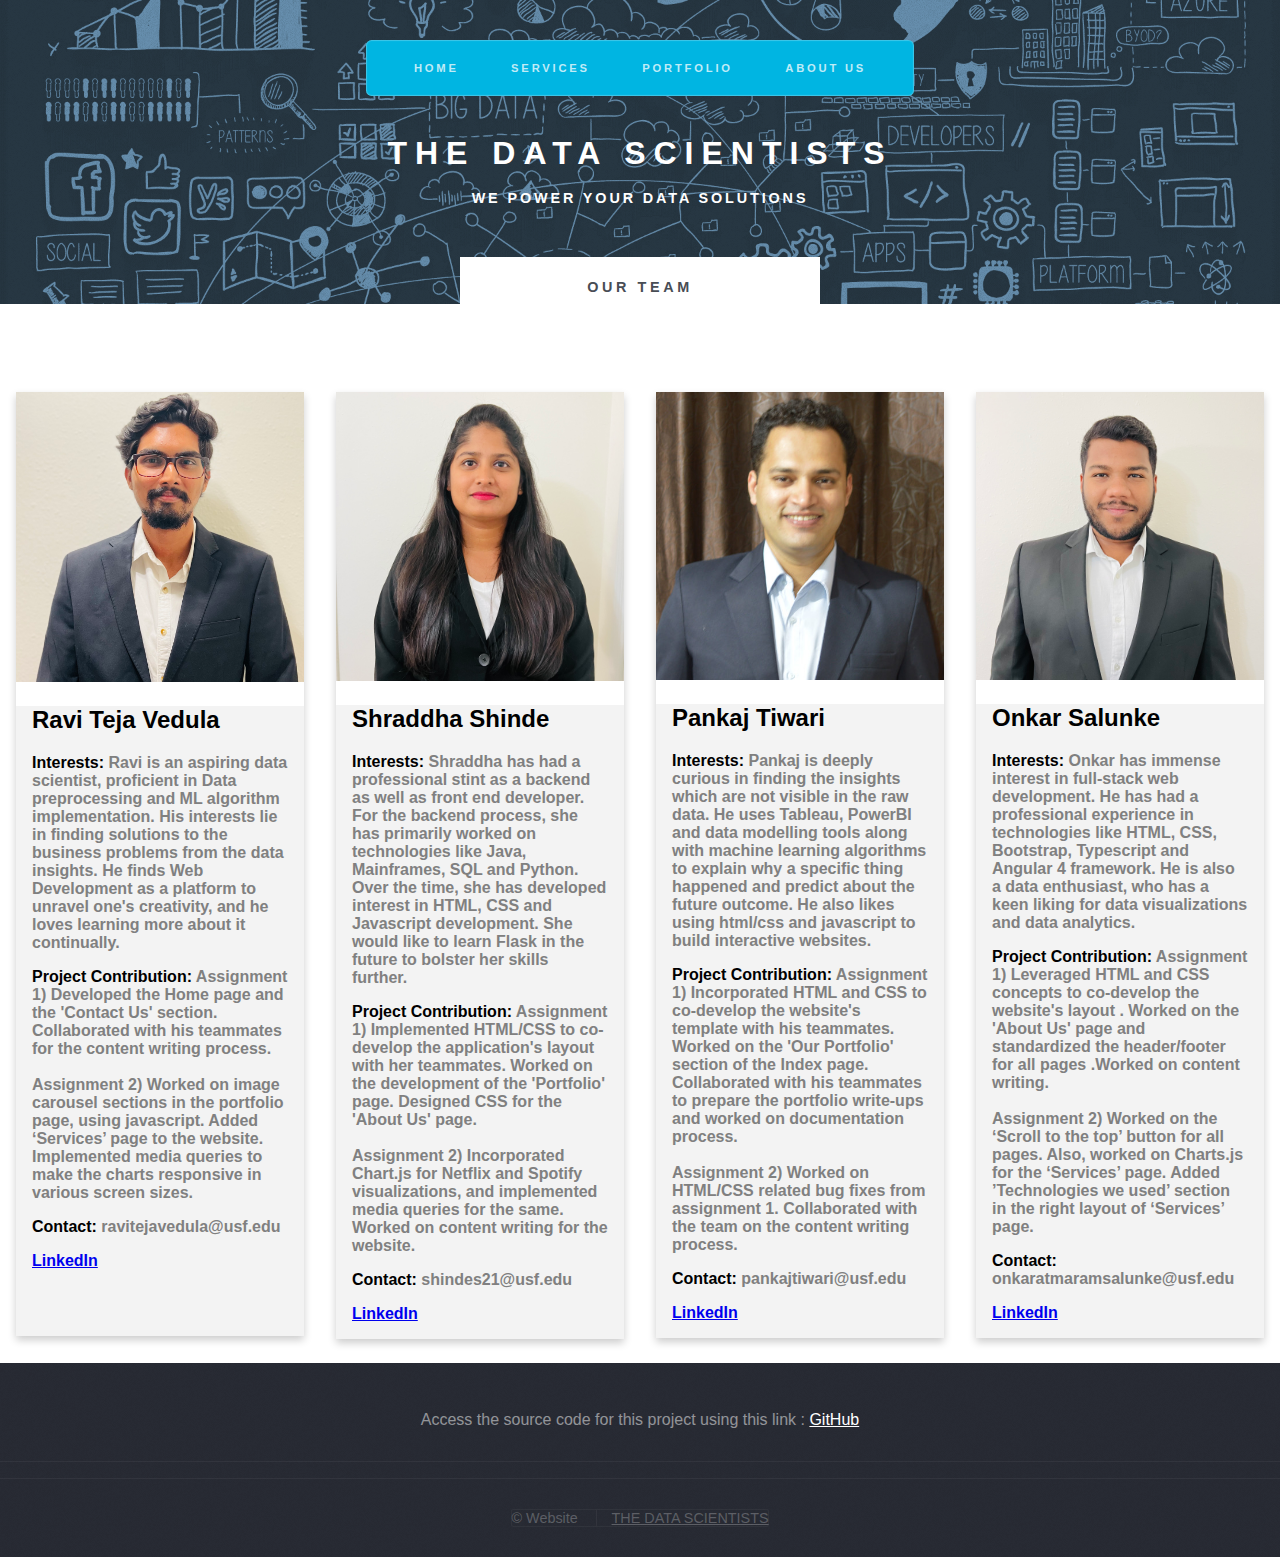
==== commit 72f8bf16: "about us photo change - Onkar" ====
--- a/Website/aboutus.html
+++ b/Website/aboutus.html
@@ -89,7 +89,7 @@
     </div>
     <div class="column">
       <div class="card">
-        <img src="images/onkarsal.jpg" alt="Onkar" style="width:100%">
+        <img src="images/onkar_new.jpg" alt="Onkar" style="width:100%">
         <div class="container">
           <h2>Onkar Salunke</h2>
           <p class="title"> <b style="color: black;">Interests:</b> Onkar has immense interest in full-stack web
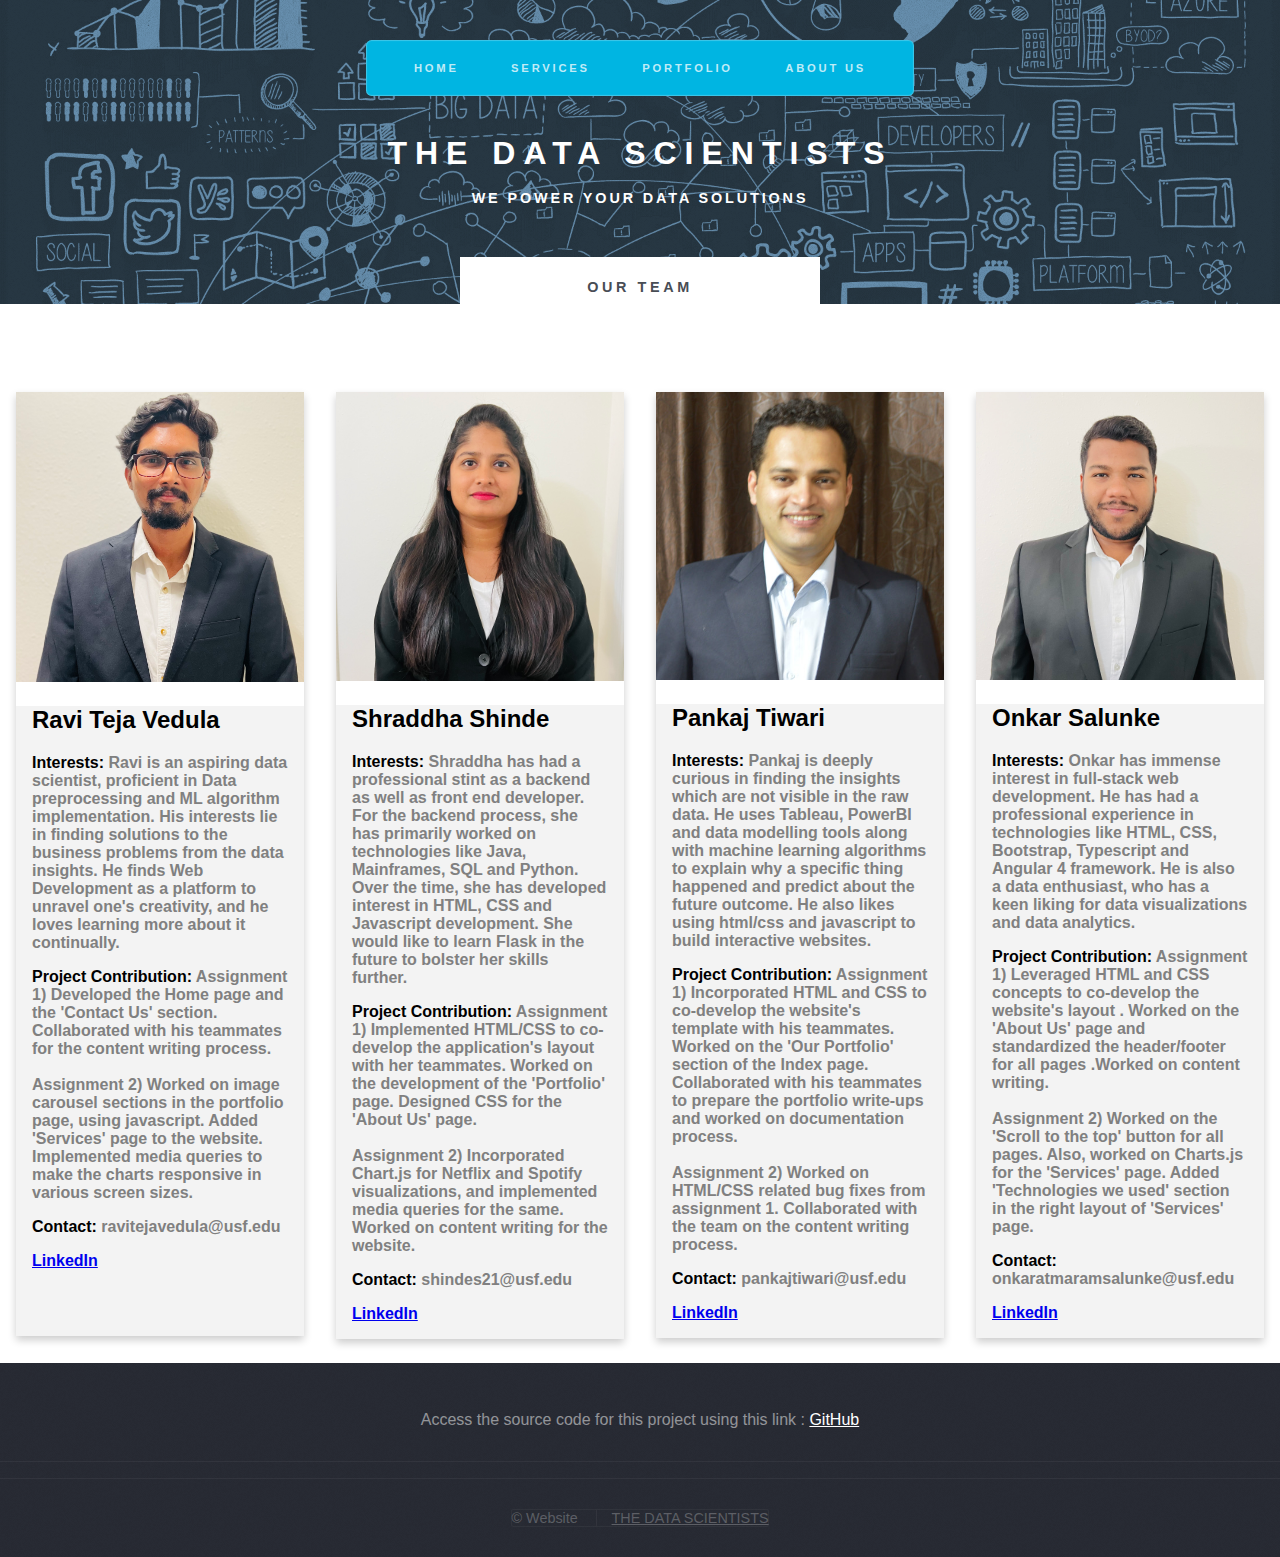
==== commit 59a36f74: "aboutus" ====
--- a/Website/aboutus.html
+++ b/Website/aboutus.html
@@ -45,7 +45,7 @@
           <p class="title"><b style="color: black;">Project Contribution:</b> Assignment 1) Developed the Home page and the 'Contact Us' section. Collaborated with his teammates for the content writing process.
             <br><br>
             
-            Assignment 2) Worked on image carousel sections in the portfolio page, using javascript. Added ‘Services’ page to the website. Implemented media queries to make the charts responsive in various screen sizes.
+            Assignment 2) Worked on image carousel sections in the portfolio page, using javascript. Added 'Services' page to the website. Implemented media queries to make the charts responsive in various screen sizes.
             </p>
           <p class="title"><b style="color: black;">Contact:</b> ravitejavedula@usf.edu</p>
           <p class="title"> <a href="https://www.linkedin.com/in/ravi-teja-062655113/">LinkedIn</a></p>
@@ -99,7 +99,7 @@
           <p class="title"><b style="color: black;">Project Contribution:</b> Assignment 1) Leveraged HTML and CSS concepts  to co-develop the website's layout . Worked on the 'About Us' page and standardized the header/footer for all pages .Worked on content writing.
             <br><br>
             
-            Assignment 2) Worked on the ‘Scroll to the top’ button for all pages. Also, worked on Charts.js for the ‘Services’ page. Added ’Technologies we used’ section in the right layout of ‘Services’ page.
+            Assignment 2) Worked on the 'Scroll to the top' button for all pages. Also, worked on Charts.js for the 'Services' page. Added 'Technologies we used' section in the right layout of 'Services' page.
             </p>
           <p class="title"><b style="color: black;">Contact:</b> onkaratmaramsalunke@usf.edu</p>
           <p class="title"> <a href="https://www.linkedin.com/in/onkar-salunke-a4aba621b/">LinkedIn</a></p>
--- a/Website/css/aboutus.css
+++ b/Website/css/aboutus.css
@@ -67,7 +67,7 @@
   background-color: #555;
 }
 
-@media screen and (max-width: 650px) {
+@media screen and (max-width: 768px) {
   .column {
     width: 100%;
     display: block;
